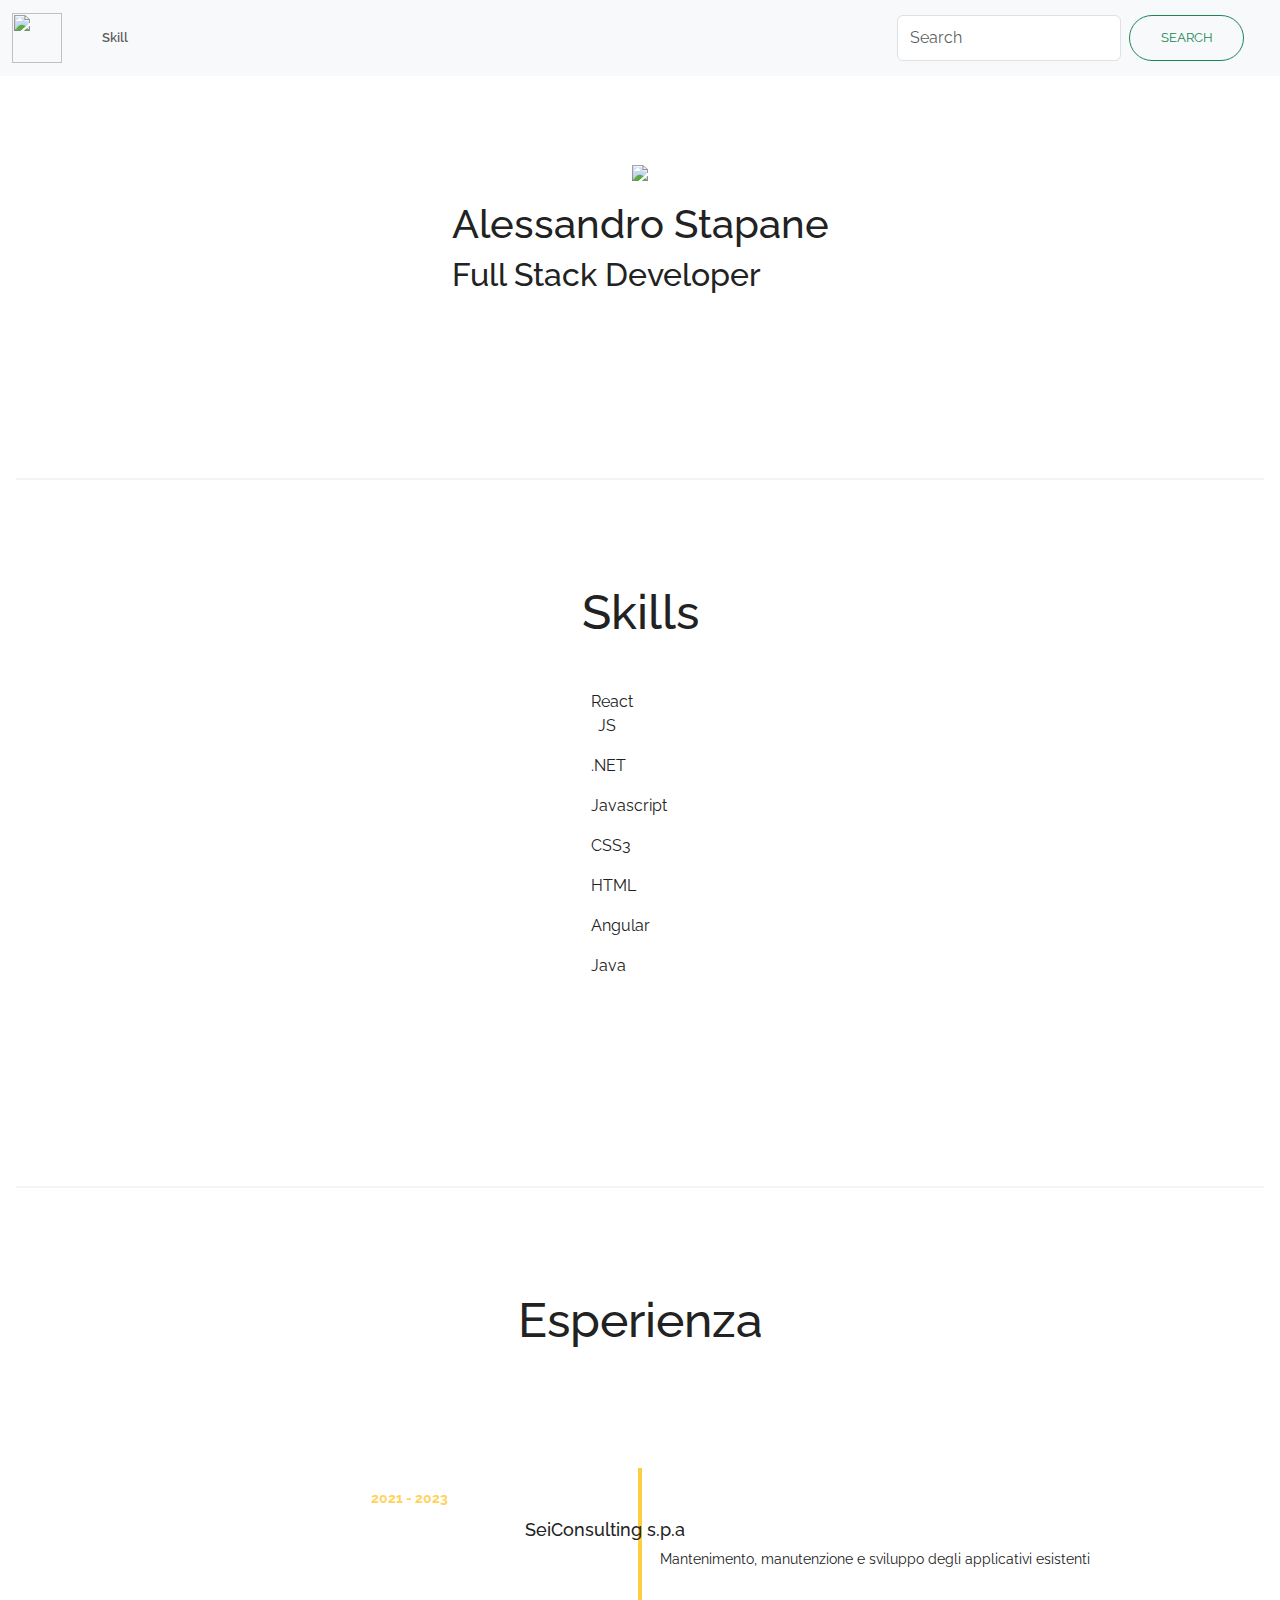
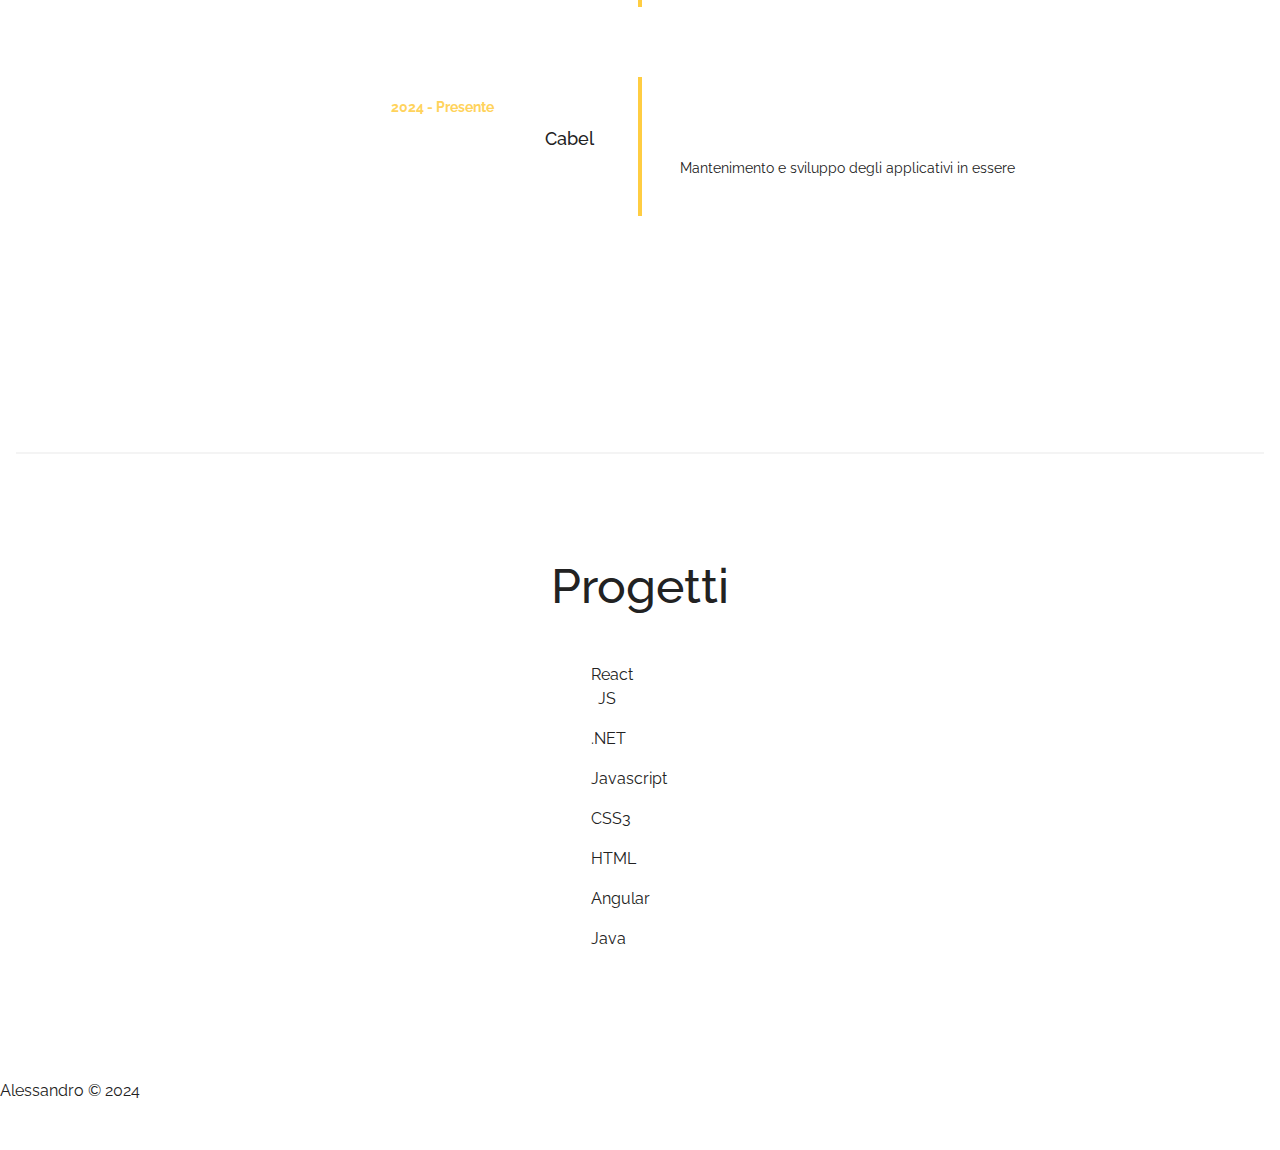
==== index.html @ cc094892 "test" ====
<!DOCTYPE html>
<html lang="en">

<head>
    <meta charset="UTF-8">
    <meta name="viewport" content="width=device-width, initial-scale=1.0">
    <title>Portfolio</title>
    <link href="https://cdn.jsdelivr.net/npm/bootstrap@5.3.3/dist/css/bootstrap.min.css" rel="stylesheet"
        integrity="sha384-QWTKZyjpPEjISv5WaRU9OFeRpok6YctnYmDr5pNlyT2bRjXh0JMhjY6hW+ALEwIH" crossorigin="anonymous">
    <link rel="stylesheet" href="src/css/style.css">
    <link rel="stylesheet" href="src/css/utilities.css">

    <script src="https://cdn.jsdelivr.net/npm/bootstrap@5.3.3/dist/js/bootstrap.bundle.min.js"
        integrity="sha384-YvpcrYf0tY3lHB60NNkmXc5s9fDVZLESaAA55NDzOxhy9GkcIdslK1eN7N6jIeHz"
        crossorigin="anonymous"></script>
</head>

<body>
    <nav class="navbar navbar-expand-lg bg-body-tertiary">
        <div class="container-fluid">
            <a class="navbar-brand" href="home"><img src="src/assets/logo.png" width="50px" height="50px"></a>
            <button class="navbar-toggler" type="button" data-bs-toggle="collapse"
                data-bs-target="#navbarSupportedContent" aria-controls="navbarSupportedContent" aria-expanded="false"
                aria-label="Toggle navigation">
                <span class="navbar-toggler-icon"></span>
            </button>
            <div class="collapse navbar-collapse" id="navbarSupportedContent">
                <ul class="navbar-nav me-auto mb-2 mb-lg-0">
                    <li class="nav-item">
                        <a class="nav-link" href="Skill">Skill</a>
                    </li>
                    <li class="nav-item">
                        <a class="nav-link" href="Esperienza"></a>
                    </li>
                </ul>
                <form class="d-flex" role="search">
                    <input class="form-control me-2" type="search" placeholder="Search" aria-label="Search">
                    <button class="btn btn-outline-success" type="submit">Search</button>
                </form>
            </div>
        </div>
    </nav>


    <header>
        <div class="header-container" id="home">
            <div class="profile-picture">
                <img src="src/assets/logo.png alt=" Profile Picture">
            </div>
            <div class="header-text">
                <h1>Alessandro Stapane</h1>
                <h2>Full Stack Developer</h2>
            </div>
        </div>
    </header>

    <section id="skills" class="header-container">
        <div class="division"></div>
        <div class="content-text">
            <h2>Skills</h2>
        </div>
        <article class="skills">
            <div class="container">
                <!-- Skill rows -->
                <div class="row g-0 text-center">
                    <div class="col-6 col-md-4">
                        <p>React JS</p>
                    </div>
                    <div class="col-sm-4 col-md-6">
                        <div class="progress">
                            <div class="progress-bar-react" style="width: 60%">60%</div>
                        </div>
                    </div>
                </div>
                <div class="row g-0 text-center">
                    <div class="col-6 col-md-4">
                        <p>.NET</p>
                    </div>
                    <div class="col-sm-4 col-md-6">
                        <div class="progress">
                            <div class="progress-bar-net" style="width: 70%">70%</div>
                        </div>
                    </div>
                </div>
                <div class="row g-0 text-center">
                    <div class="col-6 col-md-4">
                        <p>Javascript</p>
                    </div>
                    <div class="col-sm-4 col-md-6">
                        <div class="progress">
                            <div class="progress-bar-js" style="width: 60%">60%</div>
                        </div>
                    </div>
                </div>
                <div class="row g-0 text-center">
                    <div class="col-6 col-md-4">
                        <p>CSS3</p>
                    </div>
                    <div class="col-sm-4 col-md-6">
                        <div class="progress">
                            <div class="progress-bar-css" style="width: 50%">50%</div>
                        </div>
                    </div>
                </div>
                <div class="row g-0 text-center">
                    <div class="col-6 col-md-4">
                        <p>HTML</p>
                    </div>
                    <div class="col-sm-4 col-md-6">
                        <div class="progress">
                            <div class="progress-bar-html" style="width: 50%">50%</div>
                        </div>
                    </div>
                </div>
                <div class="row g-0 text-center">
                    <div class="col-6 col-md-4">
                        <p>Angular</p>
                    </div>
                    <div class="col-sm-4 col-md-6">
                        <div class="progress">
                            <div class="progress-bar-angular" style="width: 20%">20%</div>
                        </div>
                    </div>
                </div>
                <div class="row g-0 text-center">
                    <div class="col-6 col-md-4">
                        <p>Java</p>
                    </div>
                    <div class="col-sm-4 col-md-6">
                        <div class="progress">
                            <div class="progress-bar-java" style="width: 50%">50%</div>
                        </div>
                    </div>
                </div>
            </div>
        </article>
    </section>

    <section id="Esperienza" class="header-container">
        <div class="division"></div>
        <div class="content-text">
            <h2>Esperienza</h2>
        </div>
        <article class="experience">
            <div class="container">
                <!-- Experience rows -->
                <div class="timeline">
                    <div class="timeline-item">
                        <div class="date">2021 - 2023</div>
                        <a href="http://seiconsulting.it/" target="_blank">
                            <h3>SeiConsulting s.p.a</h3>
                        </a>
                        <p>Mantenimento, manutenzione e sviluppo degli applicativi esistenti</p>
                    </div>
                    <!-- Add other timeline items here -->
                    <div class="timeline">
                        <div class="timeline-item">
                            <div class="date">2024 - Presente</div>
                            <a href="http://cabel.it/" target="_blank">
                                <h3>Cabel </h3>
                            </a>
                            <p>Mantenimento e sviluppo degli applicativi in essere </p>
                        </div>
                        <!-- Add other timeline items here -->
                    </div>
                </div>
            </div>
            </div>
            </div>
        </article>
    </section>

    <section id="projects" class="header-container">
        <div class="division"></div>
        <div class="content-text">
            <h2>Progetti</h2>
        </div>
        <article class="projects">
            <div class="container">
                <!-- Project rows -->
                <div class="row g-0 text-center">
                    <div class="col-6 col-md-4">
                        <p>React JS</p>
                    </div>
                    <div class="col-sm-4 col-md-6">
                        <div class="progress">
                            <div class="progress-bar-react" style="width: 40%">40%</div>
                        </div>
                    </div>
                </div>
                <div class="row g-0 text-center">
                    <div class="col-6 col-md-4">
                        <p>.NET</p>
                    </div>
                    <div class="col-sm-4 col-md-6">
                        <div class="progress">
                            <div class="progress-bar-net" style="width: 30%">30%</div>
                        </div>
                    </div>
                </div>
                <div class="row g-0 text-center">
                    <div class="col-6 col-md-4">
                        <p>Javascript</p>
                    </div>
                    <div class="col-sm-4 col-md-6">
                        <div class="progress">
                            <div class="progress-bar-js" style="width: 60%">60%</div>
                        </div>
                    </div>
                </div>
                <div class="row g-0 text-center">
                    <div class="col-6 col-md-4">
                        <p>CSS3</p>
                    </div>
                    <div class="col-sm-4 col-md-6">
                        <div class="progress">
                            <div class="progress-bar-css" style="width: 40%">40%</div>
                        </div>
                    </div>
                </div>
                <div class="row g-0 text-center">
                    <div class="col-6 col-md-4">
                        <p>HTML</p>
                    </div>
                    <div class="col-sm-4 col-md-6">
                        <div class="progress">
                            <div class="progress-bar-html" style="width: 30%">30%</div>
                        </div>
                    </div>
                </div>
                <div class="row g-0 text-center">
                    <div class="col-6 col-md-4">
                        <p>Angular</p>
                    </div>
                    <div class="col-sm-4 col-md-6">
                        <div class="progress">
                            <div class="progress-bar-angular" style="width: 30%">30%</div>
                        </div>
                    </div>
                </div>
                <div class="row g-0 text-center">
                    <div class="col-6 col-md-4">
                        <p>Java</p>
                    </div>
                    <div class="col-sm-4 col-md-6">
                        <div class="progress">
                            <div class="progress-bar-java" style="width: 50%">50%</div>
                        </div>
                    </div>
                </div>
            </div>
        </article>
    </section>

    <footer>
        <div class="footer-container">
            <p>Alessandro &copy; 2024</p>
            <a href="www.linkedin.com/in/alessandrostapane"_blank><img src="src/assets/linkedin-icon.svg"></a>
        </div>
    </footer>
</body>

</html>
---- src/css/style.css ----
/* This is the required project styling. Will contain essential CSS styles like:
   * Flex property
   * Grid layout
   * Cards and sections
*/

@import url(https://fonts.googleapis.com/css?family=Raleway:100,200,300,regular,500,600,700,800,900,100italic,200italic,300italic,italic,500italic,600italic,700italic,800italic,900italic);

/* variables */
:root {
  /* Colors */
  --primary-color: #ffcd42;
  --secondary-color: #ffd35c;
  --bg-primary: #ffffff;
  --text-color: #222222;
  --text-color-two: #ffffff;
  --bg-secondary: #000000;
  --card-background: #f4f4f4;
  --bg-secondary-two: #111111;
  --primary-incorso: #099504;
  --shadow: 0 10px 40px rgba(0, 0, 0, 0.2);

  /* Font Weight */
  --weight-small: 400;
  --weight-semibold: 600;
  --weight-bold: 800;

  /* Max width */
  --width-small: 600px;
  --width-medium: 1100px;
  --width-large: 1300px;
}

[data-theme="dark"] {
  --primary-color: #ffcd42;
  --secondary-color: #ffd35c;
  --bg-primary: #000000;
  --text-color: #ffffff;
  --text-color-two: #222222;
  --bg-secondary: #ffffff;
  --card-background: #111111;
  --bg-secondary-two: #f4f4f4;
  --shadow: 0 2px 10px rgba(95, 95, 95, 0.2);
}

html {
  font-size: 100%;
  scroll-behavior: smooth;
}

/* Reset default styling */
* {
  margin: 0;
  padding: 0;
  box-sizing: border-box;
}

ul {
  list-style: none;
}

a {
  text-decoration: none;
  color: var(--text-color);
}

/* Main styling */
body {
  background: var(--bg-primary);
  color: var(--text-color);
  font-family: "Raleway", sans-serif;
  line-height: 1.5;
}

/* Navbar */
.navbar {
  position: fixed;
  top: 0;
  left: 0;
  right: 0;
  z-index: 20;
  background: var(--bg-primary);
}

.navbar .container {
  display: flex;
  align-items: center;
  justify-content: space-between;
  z-index: 20;
  height: 80px;
  width: 100%;
}

.navbar .nav-menu {
  display: flex;
  align-items: center;
  background: var(--bg-primary);
}

.navbar .nav-link {
  margin: 0 1rem;
  font-size: 0.8rem;
  font-weight: var(--weight-semibold);
}

.navbar #logo img {
  display: block;
  width: 40px;
}

.navbar .btn {
  margin-right: 1.5rem;
}

.fas.fa-arrow-right {
  margin-left: 0.5rem;
  font-size: 0.9rem;
}

/* hamburger */
.hamburger {
  margin-bottom: 0.1rem;
  display: none;
}

.bar {
  display: block;
  width: 23px;
  height: 3px;
  margin: 4px auto;
  transition: all 0.3s ease-in-out;
  border-radius: 30px;
  background-color: var(--bg-secondary);
}

/* Hero section */
#hero {
  display: flex;
  flex-direction: column;
  height: 100%;
}

.profile-image {
  width: 150px;
  border-radius: 50%;
  animation: bounce 1s infinite alternate;
}

@keyframes bounce {
  from {
    transform: translateY(0px);
  }

  to {
    transform: translateY(-10px);
  }
}

.division {
  width: 100%;
  height: 2px;
  background-color: var(--card-background);
  margin: 5.5rem 0;
}

/* Projects */
#projects {
  display: flex;
  flex-direction: column;
  margin: 2rem auto 5rem;
}

#projects .btn {
  align-self: center;
  margin: 2rem 0;
}

.project {
  display: grid;
  grid-template-columns: repeat(3, 1fr);
  grid-auto-rows: minmax(250px, auto);
  grid-gap: 0.9rem;
}

.card .project-bio p {
  font-size: 0.83rem;
}

.card .project-bio h3 {
  font-size: 0.9rem;
}

.project-info {
  display: flex;
  justify-content: space-between;
  opacity: 0;
  position: relative;
  transition: 0.5s ease-in-out;
}

.project-bio {
  display: flex;
  flex-direction: column;
  justify-content: flex-end;
  position: relative;
  top: 160px;
  left: 10px;
}

/* Footer */
#footer {
  background: #111111;
}

#footer .container {
  display: flex;
  flex-direction: column;
  align-items: center;
  justify-content: center;
  color: #ffffff;
  min-height: 160px;
  text-align: center;
}

#footer a {
  font-size: 0.8rem;
  color: #fff;
}

#footer a:hover {
  opacity: 0.6;
}

#footer .social {
  margin: 0.9rem 0;
}

#footer .social img {
  width: 20px;
  height: 20px;
}

#footer .social a {
  margin: 0 0.5rem;
}

#footer p {
  font-size: 0.8rem;
}

/* Responsiveness */

@media (max-width: 1000px) {
  .project {
    display: grid;
    grid-template-columns: repeat(2, 1fr);
  }
}

@media (max-width: 768px) {}

@media (max-width: 670px) {
  .navbar .nav-menu {
    position: fixed;
    right: -100vw;
    top: 4.5rem;
    flex-direction: column;
    width: calc(80% - 10px);
    transition: 0.3s;
    box-shadow: var(--shadow);
    padding: 2rem;
    border-radius: 5px;
    align-items: flex-start;
  }

  .navbar .btn {
    margin: 0;
    margin-top: 1rem;
  }

  .nav-menu.active {
    right: 20px;
  }

  .nav-menu .nav-link {
    font-size: 0.9rem;
    margin: 0 0.2rem;
  }

  .nav-menu li {
    margin-bottom: 0.5rem;
    width: 100%;
  }

  .nav-menu .btn {
    width: 100%;
    text-align: center;
    margin-top: 0.5rem;
  }

  .hamburger {
    display: block;
    cursor: pointer;
    padding: 0.2rem 0.4rem;
  }

  .hamburger.active {
    border: 1px dotted gray;
  }

  .hamburger.active .bar:nth-child(2) {
    opacity: 0;
  }

  .hamburger.active .bar:nth-child(1) {
    transform: translateY(6px) rotate(45deg);
  }

  .hamburger.active .bar:nth-child(3) {
    transform: translateY(-8px) rotate(-45deg);
  }
}

@media (max-width: 600px) {
  .project {
    display: grid;
    grid-template-columns: 1fr;
  }

  .header-container .btn {
    border-radius: 5px;
    width: 80%;
  }
}

#skill {
  display: flex;
  flex-direction: column;
  margin: 2rem auto 5rem;
}

.progress-bar-react {
  background-color: rgb(0, 157, 255);
  color: var(--text-color);
}
.progress-bar-js {
  background-color: rgb(220, 169, 1);
  color: var(--text-color);
}
.progress-bar-css {
  background-color: rgb(5, 147, 255);
  color: var(--text-color);
}
.progress-bar-html {
  background-color: rgb(255, 126, 5);
  color: var(--text-color);
}
.progress-bar-net {
  background-color: rgb(252, 67, 206);
  color: var(--text-color);
}
.progress-bar-db {
  background-color: rgb(83, 218, 16);
  color: var(--text-color);
}
.progress-bar-jq {
  background-color: rgb(16, 181, 218);
  color: var(--text-color);
}

.timeline2 {
  position: relative;
  max-width: 1200px;
  margin: 50px auto;
  padding: 20px;
  flex-direction: row;

}

.timeline-item {
  position: relative;
  padding: 20px;
  border-radius: 5px;
  margin: 0px;

}

.timeline-item::before {
  content: '';
  position: absolute;
  top: 0;
  left: 50%;
  margin-left: -2px;
  width: 4px;
  height: 100%;
  background: var(--primary-color);
}

.timeline-item .date {
  font-size: 14px;
  font-weight: bold;
  color: var(--secondary-color);
  translate: -54px;
}

.timeline-item h3 {
  font-size: 18px;
  margin-top: 10px;
  translate: 100px;
}

.timeline-item p {
  font-size: 14px;
  line-height: 1.6;
  translate: 235px;
}/* This is the required project styling. Will contain essential CSS styles like:
   * Flex property
   * Grid layout
   * Cards and sections
*/



.timeline2 {
  position: relative;
  max-width: 1200px;
  margin: 50px auto;
  padding: 20px;
  flex-direction: row;

}

.timeline-item2 {
  position: relative;
  padding: 20px;
  border-radius: 5px;
  margin: 0px;

}

.timeline-item2::before {
  content: '';
  position: absolute;
  top: 0;
  left: 50%;
  margin-left: -2px;
  width: 4px;
  height: 100%;
  background: var(--primary-incorso);
}

.timeline-item2 .date2 {
  font-size: 14px;
  font-weight: bold;
  color: var(--primary-incorso);
  translate: -70px;
}

.timeline-item2 h3 {
  font-size: 18px;
  margin-top: 10px;
  translate: 47px;
}

.timeline-item2 p {
  font-size: 14px;
  line-height: 1.6;
  translate: 185px;
}
@import url(https://fonts.googleapis.com/css?family=Raleway:100,200,300,regular,500,600,700,800,900,100italic,200italic,300italic,italic,500italic,600italic,700italic,800italic,900italic);

/* variables */
:root {
  /* Colors */
  --primary-color: #ffcd42;
  --secondary-color: #ffd35c;
  --bg-primary: #ffffff;
  --text-color: #222222;
  --text-color-two: #ffffff;
  --bg-secondary: #000000;
  --card-background: #f4f4f4;
  --bg-secondary-two: #111111;

  --shadow: 0 10px 40px rgba(0, 0, 0, 0.2);

  /* Font Weight */
  --weight-small: 400;
  --weight-semibold: 600;
  --weight-bold: 800;

  /* Max width */
  --width-small: 600px;
  --width-medium: 1100px;
  --width-large: 1300px;
}

[data-theme="dark"] {
  --primary-color: #ffcd42;
  --secondary-color: #ffd35c;
  --bg-primary: #000000;
  --text-color: #ffffff;
  --text-color-two: #222222;
  --bg-secondary: #ffffff;
  --card-background: #111111;
  --bg-secondary-two: #f4f4f4;
  --shadow: 0 2px 10px rgba(95, 95, 95, 0.2);
}

html {
  font-size: 100%;
  scroll-behavior: smooth;
}

/* Reset default styling */
* {
  margin: 0;
  padding: 0;
  box-sizing: border-box;
}

ul {
  list-style: none;
}

a {
  text-decoration: none;
  color: var(--text-color);
}

/* Main styling */
body {
  background: var(--bg-primary);
  color: var(--text-color);
  font-family: "Raleway", sans-serif;
  line-height: 1.5;
}

/* Navbar */
.navbar {
  position: fixed;
  top: 0;
  left: 0;
  right: 0;
  z-index: 20;
  background: var(--bg-primary);
}

.navbar .container {
  display: flex;
  align-items: center;
  justify-content: space-between;
  z-index: 20;
  height: 80px;
  width: 100%;
}

.navbar .nav-menu {
  display: flex;
  align-items: center;
  background: var(--bg-primary);
}

.navbar .nav-link {
  margin: 0 1rem;
  font-size: 0.8rem;
  font-weight: var(--weight-semibold);
}

.navbar #logo img {
  display: block;
  width: 40px;
}

.navbar .btn {
  margin-right: 1.5rem;
}

.fas.fa-arrow-right {
  margin-left: 0.5rem;
  font-size: 0.9rem;
}

/* hamburger */
.hamburger {
  margin-bottom: 0.1rem;
  display: none;
}

.bar {
  display: block;
  width: 23px;
  height: 3px;
  margin: 4px auto;
  transition: all 0.3s ease-in-out;
  border-radius: 30px;
  background-color: var(--bg-secondary);
}

/* Hero section */
#hero {
  display: flex;
  flex-direction: column;
  height: 100%;
}

.profile-image {
  width: 150px;
  border-radius: 50%;
  animation: bounce 1s infinite alternate;
}

@keyframes bounce {
  from {
    transform: translateY(0px);
  }

  to {
    transform: translateY(-10px);
  }
}

.division {
  width: 100%;
  height: 2px;
  background-color: var(--card-background);
  margin: 5.5rem 0;
}

/* Projects */
#projects {
  display: flex;
  flex-direction: column;
  margin: 2rem auto 5rem;
}

#projects .btn {
  align-self: center;
  margin: 2rem 0;
}

.project {
  display: grid;
  grid-template-columns: repeat(3, 1fr);
  grid-auto-rows: minmax(250px, auto);
  grid-gap: 0.9rem;
}

.card .project-bio p {
  font-size: 0.83rem;
}

.card .project-bio h3 {
  font-size: 0.9rem;
}

.project-info {
  display: flex;
  justify-content: space-between;
  opacity: 0;
  position: relative;
  transition: 0.5s ease-in-out;
}

.project-bio {
  display: flex;
  flex-direction: column;
  justify-content: flex-end;
  position: relative;
  top: 160px;
  left: 10px;
}

/* Footer */
#footer {
  background: #111111;
}

#footer .container {
  display: flex;
  flex-direction: column;
  align-items: center;
  justify-content: center;
  color: #ffffff;
  min-height: 160px;
  text-align: center;
}

#footer a {
  font-size: 0.8rem;
  color: #fff;
}

#footer a:hover {
  opacity: 0.6;
}

#footer .social {
  margin: 0.9rem 0;
}

#footer .social img {
  width: 20px;
  height: 20px;
}

#footer .social a {
  margin: 0 0.5rem;
}

#footer p {
  font-size: 0.8rem;
}

/* Responsiveness */

@media (max-width: 1000px) {
  .project {
    display: grid;
    grid-template-columns: repeat(2, 1fr);
  }
}

@media (max-width: 768px) {}

@media (max-width: 670px) {
  .navbar .nav-menu {
    position: fixed;
    right: -100vw;
    top: 4.5rem;
    flex-direction: column;
    width: calc(80% - 10px);
    transition: 0.3s;
    box-shadow: var(--shadow);
    padding: 2rem;
    border-radius: 5px;
    align-items: flex-start;
  }

  .navbar .btn {
    margin: 0;
    margin-top: 1rem;
  }

  .nav-menu.active {
    right: 20px;
  }

  .nav-menu .nav-link {
    font-size: 0.9rem;
    margin: 0 0.2rem;
  }

  .nav-menu li {
    margin-bottom: 0.5rem;
    width: 100%;
  }

  .nav-menu .btn {
    width: 100%;
    text-align: center;
    margin-top: 0.5rem;
  }

  .hamburger {
    display: block;
    cursor: pointer;
    padding: 0.2rem 0.4rem;
  }

  .hamburger.active {
    border: 1px dotted gray;
  }

  .hamburger.active .bar:nth-child(2) {
    opacity: 0;
  }

  .hamburger.active .bar:nth-child(1) {
    transform: translateY(6px) rotate(45deg);
  }

  .hamburger.active .bar:nth-child(3) {
    transform: translateY(-8px) rotate(-45deg);
  }
}

@media (max-width: 600px) {
  .project {
    display: grid;
    grid-template-columns: 1fr;
  }

  .header-container .btn {
    border-radius: 5px;
    width: 80%;
  }
}

#skill {
  display: flex;
  flex-direction: column;
  margin: 2rem auto 5rem;
}

.progress-bar-react {
  background-color: rgb(0, 157, 255);
  color: var(--text-color);
}
.progress-bar-js {
  background-color: rgb(220, 169, 1);
  color: var(--text-color);
}
.progress-bar-css {
  background-color: rgb(5, 147, 255);
  color: var(--text-color);
}
.progress-bar-html {
  background-color: rgb(255, 126, 5);
  color: var(--text-color);
}
.progress-bar-net {
  background-color: rgb(252, 67, 206);
  color: var(--text-color);
}
.progress-bar-db {
  background-color: rgb(83, 218, 16);
  color: var(--text-color);
}
.progress-bar-jq {
  background-color: rgb(16, 181, 218);
  color: var(--text-color);
}

.progress-bar-git{
  background-color: gray;
  color: var(--text-color-two);
}
.timeline {
  position: relative;
  max-width: 1200px;
  margin: 50px auto;
  padding: 20px;
  flex-direction: row;

}

.timeline-item {
  position: relative;
  padding: 20px;
  border-radius: 5px;
  margin: 0px;

}

.timeline-item::before {
  content: '';
  position: absolute;
  top: 0;
  left: 50%;
  margin-left: -2px;
  width: 4px;
  height: 100%;
  background: var(--primary-color);
}

.timeline-item .date {
  font-size: 14px;
  font-weight: bold;
  color: var(--secondary-color);

}

.timeline-item h3 {
  font-size: 18px;
  margin-top: 10px;
}

.timeline-item p {
  font-size: 14px;
  line-height: 1.6;
  
}

.progress-bar-react,
.progress-bar-net,
.progress-bar-js,
.progress-bar-css,
.progress-bar-html,
.progress-bar-jq,
.progress-bar-db,
.progress-bar-git {
    text-align: center;
    color: white;
    transition: width 0.5s ease-in-out;  /* Riduci la durata della transizione */
}

/* Aggiungi questa regola per nascondere le barre di avanzamento inizialmente */
.progress {
    opacity: 0;
}
---- src/css/utilities.css ----
.container {
  max-width: var(--width-medium);
  margin: 0 auto;
  padding: 1rem 2rem;
}

h1::selection,
h2::selection {
  color: #111;
  background: var(--primary-color);
}

/* Buttons */
.btn {
  display: inline-block;
  padding: 0.75rem 1.9rem;
  border-radius: 30px;
  text-transform: uppercase;
  font-size: 0.82rem;
  transition: 0.3s;
}

.btn-primary {
  background: var(--primary-color);
  color: #000000;
}

.btn-primary-404{
  display: inline-block;
  padding: 0.75rem 1.9rem;
  border-radius: 30px;
  background: var(--primary-color);
  font-size: 0.82rem;
  transition: 0.3s;
}
.btn-secondary {
  margin: 5px 0;
  background-color: var(--bg-secondary);
  color: var(--bg-primary);
}

/* add hover to resume button */
.btn-primary:hover {
  background: var(--secondary-color);
}

/* Dark mode toggle */
#switch {
  display: none;
}

.toggle-icons {
  display: flex;
  justify-content: space-between;
  align-items: center;
  cursor: pointer;
}

.toggle-icons > img {
  transition: 0.6s cubic-bezier(0.23, 1, 0.32, 1);
  width: 30px;
}

.moon {
  transform: rotate(10deg);
}

#switch:checked + .toggle-icons .moon {
  transform: rotate(250deg);
}

#switch:checked + .toggle-icons .sun {
  transform: rotate(100deg);
}

/* Header Container */
.header-container {
  display: flex;
  flex-direction: column;
  align-items: center;
  justify-content: center;
  margin-top: 8rem;
  padding: 1rem;
}

.header-container > div {
  margin-top: 1rem;
}

.content-text {
  text-align: center;
  margin: 1.5rem 0;
}

.content-text h2 {
  font-size: 3rem;
  line-height: 1.2;
  transition: 0.2s ease-in-out;
}

.content-text p {
  padding: 0.5rem;
  margin: 0 auto;
  max-width: 700px;
}

.cardio{
  padding: 1rem;
  border-radius: 5px;
  transition: 0.4s ease-in-out;
  cursor: pointer;
}

.cardio a {
  transition: 0.25s ease-in-out;
  font-size: 1.1rem;
  margin-right: 0.3rem;
}

.cardio a:hover {
  color: var(--primary-color);
}

.cardio:hover {
  box-shadow: inset 0 100px 1000px 10px rgba(61, 61, 61, 0.65);
}

.cardio:hover .project-info {
  opacity: 1;
}



/* Project cards */
.card {
  padding: 1rem;
  background: var(--card-background);
  color: #ffffff;
  border-radius: 5px;
  transition: 0.4s ease-in-out;
  cursor: pointer;
}


.card a {
  color: #ffffff;
  transition: 0.25s ease-in-out;
  font-size: 1.1rem;
  margin-right: 0.3rem;
}

.card a:hover {
  color: var(--primary-color);
}

.card:hover {
  box-shadow: inset 0 100px 1000px 10px rgba(0, 0, 0, 0.8);
}

.card:hover .project-info {
  opacity: 1;
}

/* Project Images */



/* project 1 */

/* Project 2 */
.card:nth-child(2) {
  background: url(../assets/project/project-two.png) center center/cover;
}

/* Project 3 */
.card:nth-child(3) {
  background: url(../assets/project/project-three.png) center center/cover;
}

/* Project 4 */
.card:nth-child(4) {
  background: url(../assets/project/project-four.png) center center/cover;
}

/* Project 5 */
.card:nth-child(5) {
  background: url(../assets/project/project-five.png) center center/cover;
}

/* Project 6 */
.card:nth-child(6) {
  background: url(../assets/project/project-six.png) center center/cover;
}
.card:nth-child(1) {
   background: url(../assets/project/project-one.png) center center/cover; 

}


/* Media Queries */
@media (max-width: 768px) {
  .header-container {
    margin-top: 7rem;
    text-align: center;
  }

  .content-text h2 {
    font-size: 2.5rem;
  }
}
.center{
  width: 300px;
  height: 200px;

  text-align: center;
  padding: 20px;
  position: absolute;
  top: 50%;
  left: 50%;
  transform: translate(-50%, -50%);
}
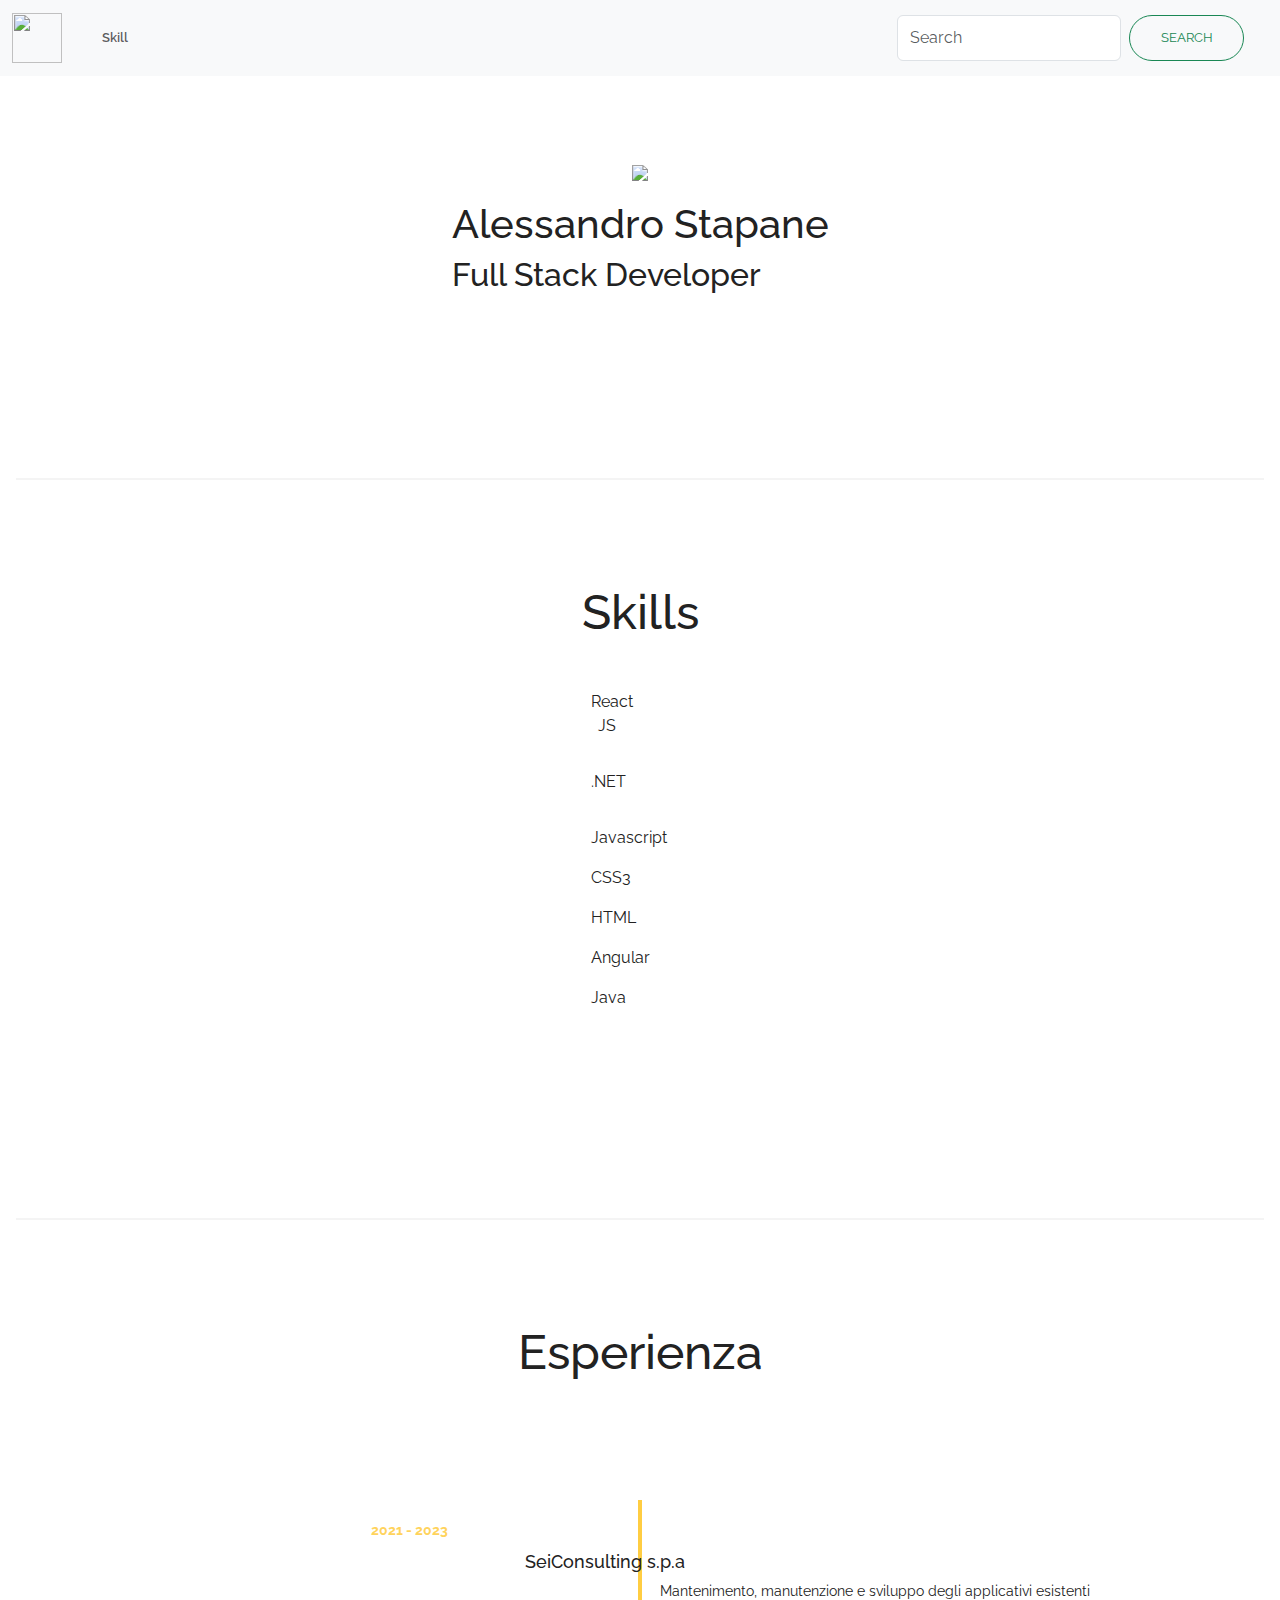
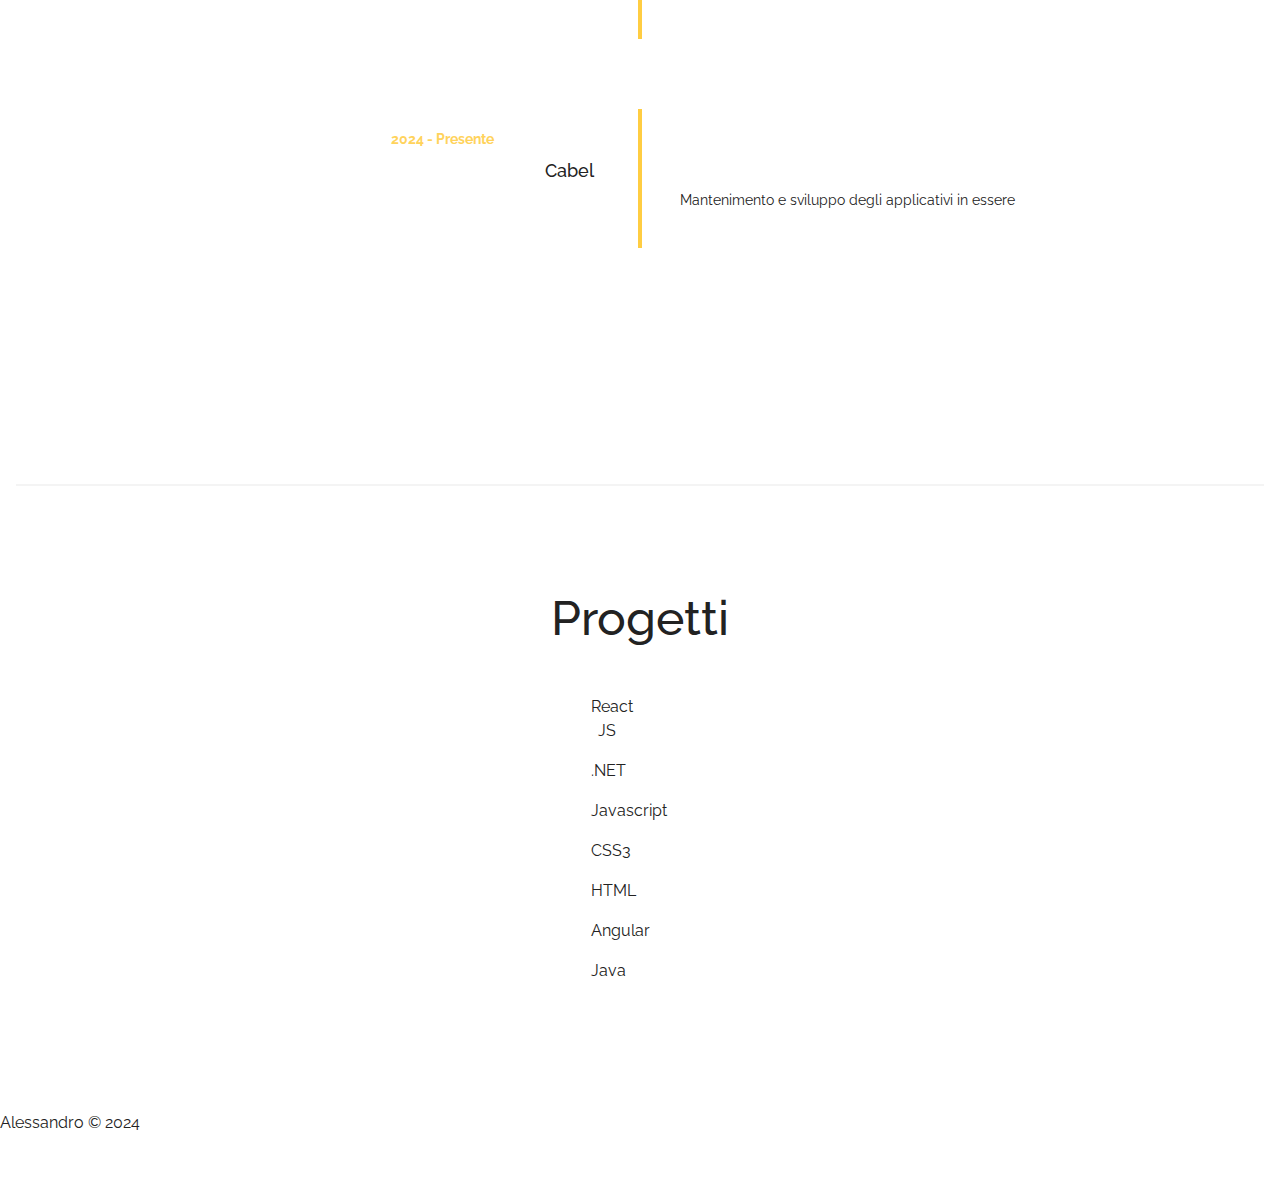
==== commit 1adba251: "." ====
--- a/index.html
+++ b/index.html
@@ -18,7 +18,7 @@
 <body>
     <nav class="navbar navbar-expand-lg bg-body-tertiary">
         <div class="container-fluid">
-            <a class="navbar-brand" href="home"><img src="src/assets/logo.png" width="50px" height="50px"></a>
+            <a class="navbar-brand" href="home"><img src="..src/assets/logo.png" width="50px" height="50px"></a>
             <button class="navbar-toggler" type="button" data-bs-toggle="collapse"
                 data-bs-target="#navbarSupportedContent" aria-controls="navbarSupportedContent" aria-expanded="false"
                 aria-label="Toggle navigation">
@@ -66,21 +66,18 @@
                     <div class="col-6 col-md-4">
                         <p>React JS</p>
                     </div>
-                    <div class="col-sm-4 col-md-6">
-                        <div class="progress">
-                            <div class="progress-bar-react" style="width: 60%">60%</div>
-                        </div>
-                    </div>
+                    
+                    <div class="progress" role="progressbar" aria-label="Example with label" aria-valuenow="40" aria-valuemin="0" aria-valuemax="100">
+                        <div class="progress-bar" style="width: 40%">40%</div>
+                      </div>
                 </div>
                 <div class="row g-0 text-center">
                     <div class="col-6 col-md-4">
                         <p>.NET</p>
                     </div>
-                    <div class="col-sm-4 col-md-6">
-                        <div class="progress">
-                            <div class="progress-bar-net" style="width: 70%">70%</div>
-                        </div>
-                    </div>
+                    <div class="progress" role="progressbar" aria-label="Example with label" aria-valuenow="70" aria-valuemin="0" aria-valuemax="100">
+                        <div class="progress-bar" style="width: 70%">70%</div>
+                      </div>
                 </div>
                 <div class="row g-0 text-center">
                     <div class="col-6 col-md-4">
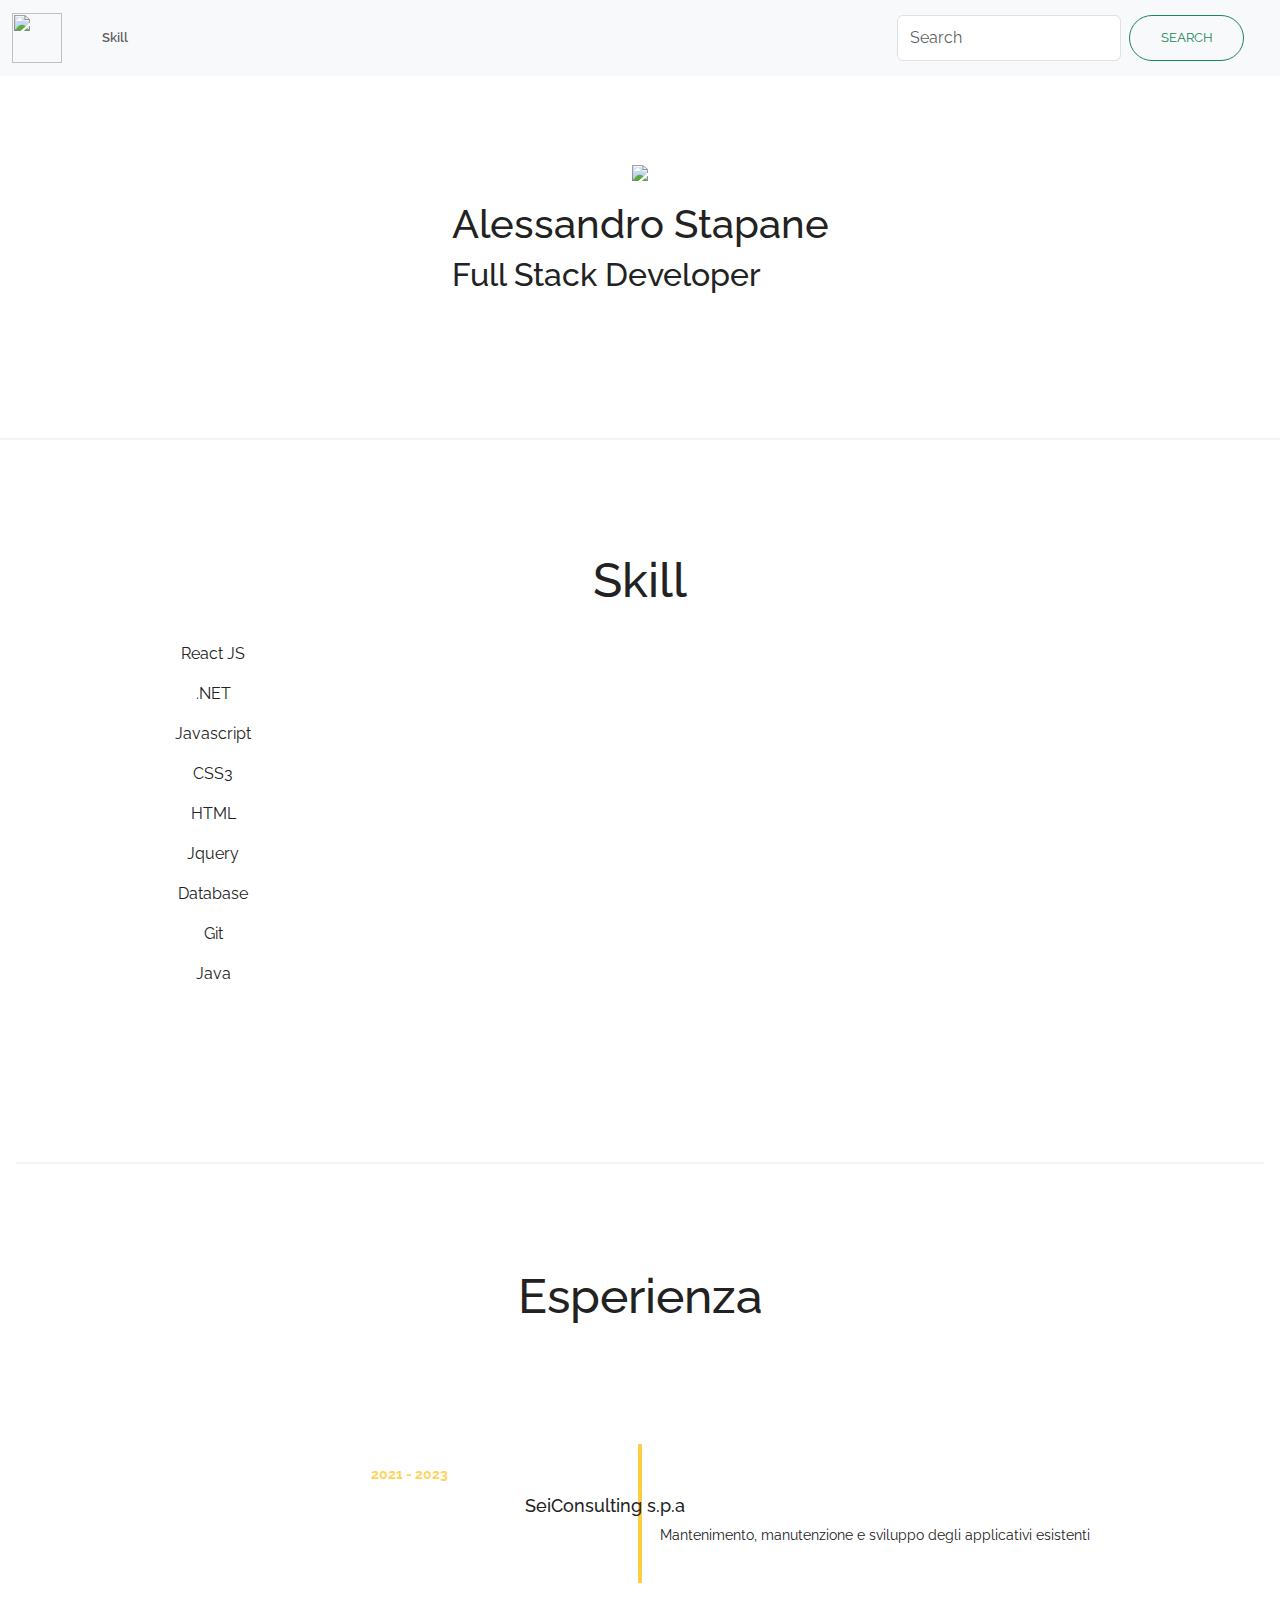
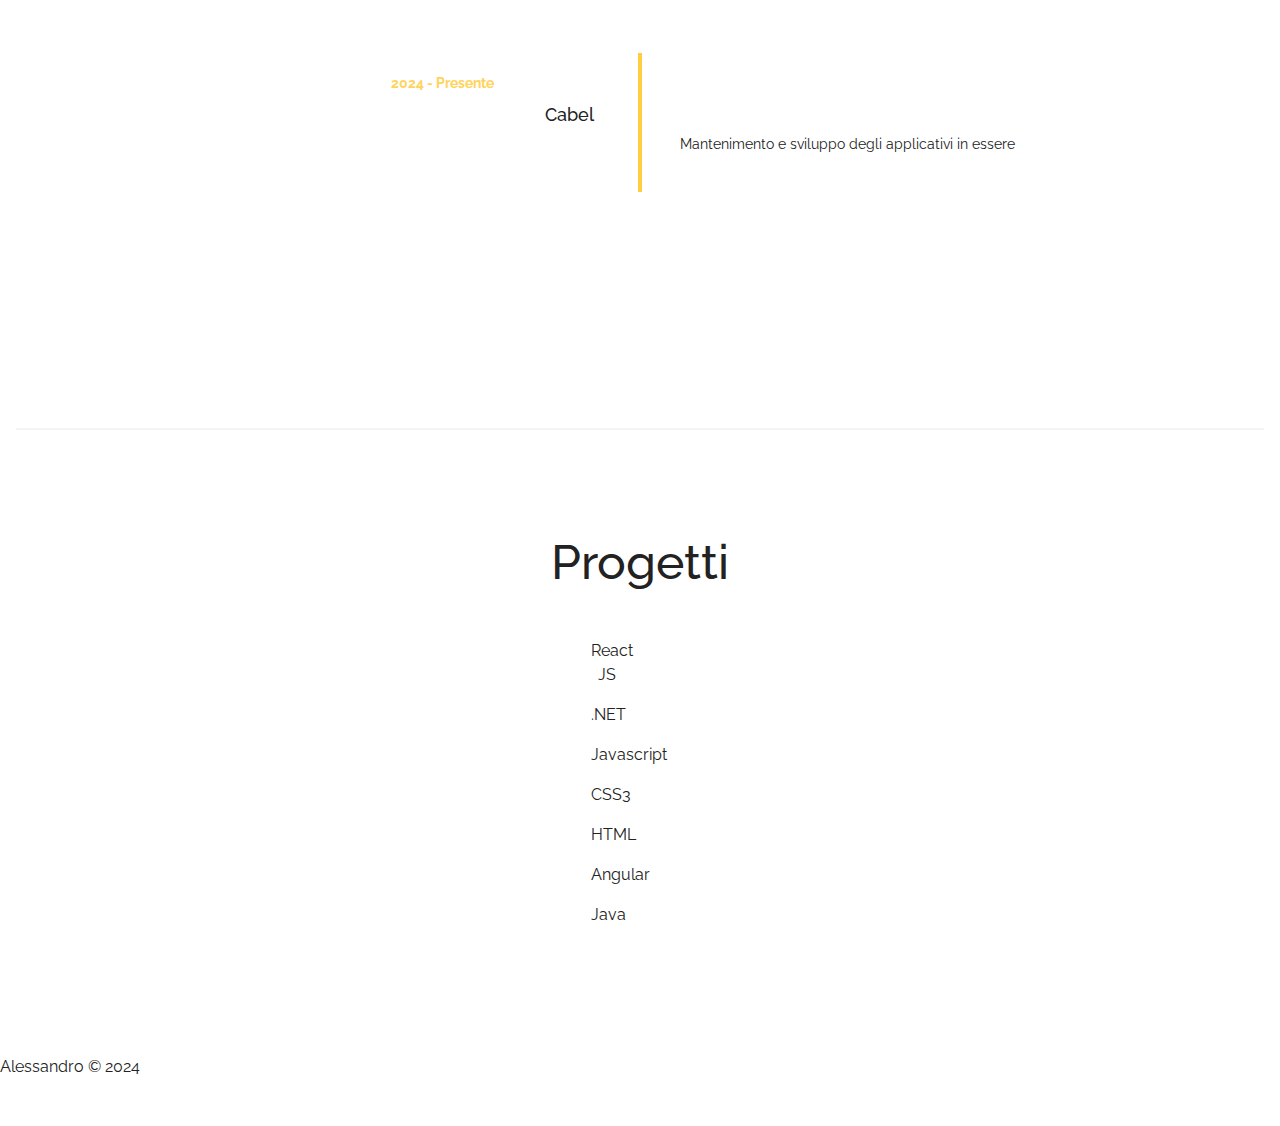
==== commit 2c275728: "." ====
--- a/index.html
+++ b/index.html
@@ -18,7 +18,7 @@
 <body>
     <nav class="navbar navbar-expand-lg bg-body-tertiary">
         <div class="container-fluid">
-            <a class="navbar-brand" href="home"><img src="..src/assets/logo.png" width="50px" height="50px"></a>
+            <a class="navbar-brand" href="home"><img src="..src/assets/logo.png" id="profile-image" width="50px" height="50px"></a>
             <button class="navbar-toggler" type="button" data-bs-toggle="collapse"
                 data-bs-target="#navbarSupportedContent" aria-controls="navbarSupportedContent" aria-expanded="false"
                 aria-label="Toggle navigation">
@@ -54,84 +54,115 @@
         </div>
     </header>
 
-    <section id="skills" class="header-container">
+    <section id="skill" class="header-containe">
         <div class="division"></div>
         <div class="content-text">
-            <h2>Skills</h2>
-        </div>
-        <article class="skills">
-            <div class="container">
-                <!-- Skill rows -->
-                <div class="row g-0 text-center">
-                    <div class="col-6 col-md-4">
-                        <p>React JS</p>
-                    </div>
-                    
-                    <div class="progress" role="progressbar" aria-label="Example with label" aria-valuenow="40" aria-valuemin="0" aria-valuemax="100">
-                        <div class="progress-bar" style="width: 40%">40%</div>
-                      </div>
-                </div>
-                <div class="row g-0 text-center">
-                    <div class="col-6 col-md-4">
-                        <p>.NET</p>
-                    </div>
-                    <div class="progress" role="progressbar" aria-label="Example with label" aria-valuenow="70" aria-valuemin="0" aria-valuemax="100">
-                        <div class="progress-bar" style="width: 70%">70%</div>
-                      </div>
-                </div>
-                <div class="row g-0 text-center">
-                    <div class="col-6 col-md-4">
-                        <p>Javascript</p>
-                    </div>
-                    <div class="col-sm-4 col-md-6">
-                        <div class="progress">
-                            <div class="progress-bar-js" style="width: 60%">60%</div>
-                        </div>
-                    </div>
-                </div>
-                <div class="row g-0 text-center">
-                    <div class="col-6 col-md-4">
-                        <p>CSS3</p>
-                    </div>
-                    <div class="col-sm-4 col-md-6">
-                        <div class="progress">
-                            <div class="progress-bar-css" style="width: 50%">50%</div>
-                        </div>
-                    </div>
-                </div>
-                <div class="row g-0 text-center">
-                    <div class="col-6 col-md-4">
-                        <p>HTML</p>
-                    </div>
-                    <div class="col-sm-4 col-md-6">
-                        <div class="progress">
-                            <div class="progress-bar-html" style="width: 50%">50%</div>
-                        </div>
-                    </div>
-                </div>
-                <div class="row g-0 text-center">
-                    <div class="col-6 col-md-4">
-                        <p>Angular</p>
-                    </div>
-                    <div class="col-sm-4 col-md-6">
-                        <div class="progress">
-                            <div class="progress-bar-angular" style="width: 20%">20%</div>
-                        </div>
-                    </div>
-                </div>
-                <div class="row g-0 text-center">
-                    <div class="col-6 col-md-4">
-                        <p>Java</p>
-                    </div>
-                    <div class="col-sm-4 col-md-6">
-                        <div class="progress">
-                            <div class="progress-bar-java" style="width: 50%">50%</div>
-                        </div>
-                    </div>
-                </div>
+          <h2>Skill</h2>
+    
+        </div>
+        <article class="skill">
+          <div calass="continer">
+            <div class="row g-0 text-center">
+              <div class="col-6 col-md-4">
+                <p>React JS</p>
+              </div>
+              <div class="col-sm-4 col-md-6">
+                <div class="progress" role="progressbar" aria-label="Example with label" aria-valuenow="25"
+                  aria-valuemin="0" aria-valuemax="100">
+                  <div class="progress-bar-react " style="width: 20%">20%</div>
+                </div>
+              </div>
+            </div>
+            <div class="row g-0 text-center">
+              <div class="col-6 col-md-4">
+                <p>.NET</p>
+              </div>
+              <div class="col-sm-4 col-md-6">
+                <div class="progress" role="progressbar" aria-label="Example with label" aria-valuenow="25"
+                  aria-valuemin="0" aria-valuemax="100">
+                  <div class="progress-bar-net " style="width: 40%">40%</div>
+                </div>
+              </div>
+            </div>
+            <div class="row g-0 text-center">
+              <div class="col-6 col-md-4">
+                <p>Javascript</p>
+              </div>
+              <div class="col-sm-4 col-md-6">
+                <div class="progress" role="progressbar" aria-label="Example with label" aria-valuenow="25"
+                  aria-valuemin="0" aria-valuemax="100">
+                  <div class="progress-bar-js " style="width: 30%">30%</div>
+                </div>
+              </div>
+            </div>
+            <div class="row g-0 text-center">
+              <div class="col-6 col-md-4">
+                <p>CSS3</p>
+              </div>
+              <div class="col-sm-4 col-md-6">
+                <div class="progress" role="progressbar" aria-label="Example with label" aria-valuenow="25"
+                  aria-valuemin="0" aria-valuemax="100">
+                  <div class="progress-bar-css " style="width: 50%">50%</div>
+                </div>
+              </div>
+              <div class="row g-0 text-center">
+                <div class="col-6 col-md-4">
+                  <p>HTML</p>
+                </div>
+                <div class="col-sm-4 col-md-6">
+                  <div class="progress" role="progressbar" aria-label="Example with label" aria-valuenow="25"
+                    aria-valuemin="0" aria-valuemax="100">
+                    <div class="progress-bar-html " style="width: 90%">90%</div>
+                  </div>
+                </div>
+              </div>
+              <div class="row g-0 text-center">
+                <div class="col-6 col-md-4">
+                  <p>Jquery</p>
+                </div>
+                <div class="col-sm-4 col-md-6">
+                  <div class="progress" role="progressbar" aria-label="Example with label" aria-valuenow="25"
+                    aria-valuemin="0" aria-valuemax="100">
+                    <div class="progress-bar-jq " style="width: 30%">30%</div>
+                  </div>
+                </div>
+              </div>
+              <div class="row g-0 text-center">
+                <div class="col-6 col-md-4">
+                  <p>Database</p>
+                </div>
+                <div class="col-sm-4 col-md-6">
+                  <div class="progress" role="progressbar" aria-label="Example with label" aria-valuenow="25"
+                    aria-valuemin="0" aria-valuemax="100">
+                    <div class="progress-bar-db " style="width: 70%">70%</div>
+                  </div>
+                </div>
+              </div>
+              <div class="row g-0 text-center">
+                <div class="col-6 col-md-4">
+                  <p>Git</p>
+                </div>
+                <div class="col-sm-4 col-md-6">
+                  <div class="progress" role="progressbar" aria-label="Example with label" aria-valuenow="25"
+                    aria-valuemin="0" aria-valuemax="100">
+                    <div class="progress-bar-git " style="width: 50%">50%</div>
+                  </div>
+                </div>
+              </div>
+              <div class="row g-0 text-center">
+                <div class="col-6 col-md-4">
+                  <p>Java</p>
+                </div>
+                <div class="col-sm-4 col-md-6">
+                  <div class="progress" role="progressbar" aria-label="Example with label" aria-valuenow="25"
+                    aria-valuemin="0" aria-valuemax="100">
+                    <div class="progress-bar-git " style="width: 30%">30%</div>
+                  </div>
+                </div>
+              </div>
             </div>
         </article>
-    </section>
+      </section>
 
     <section id="Esperienza" class="header-container">
         <div class="division"></div>
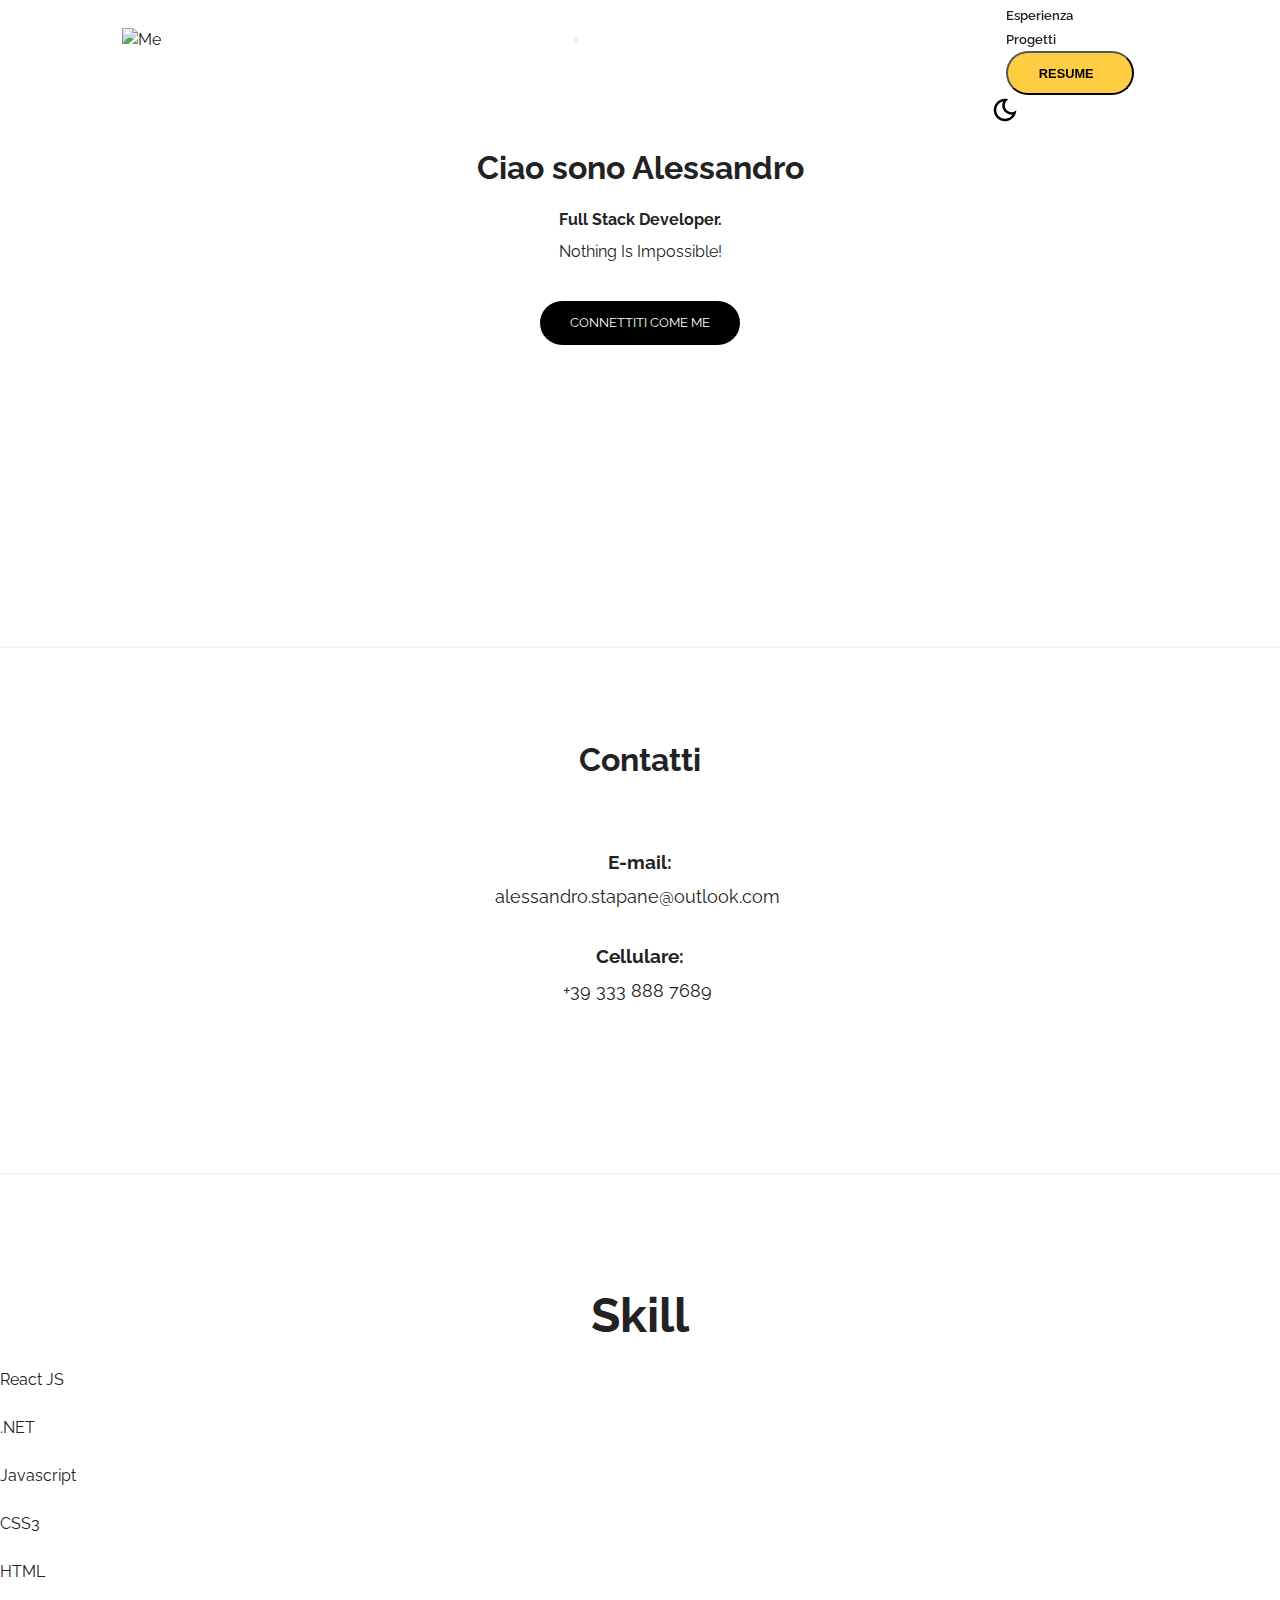
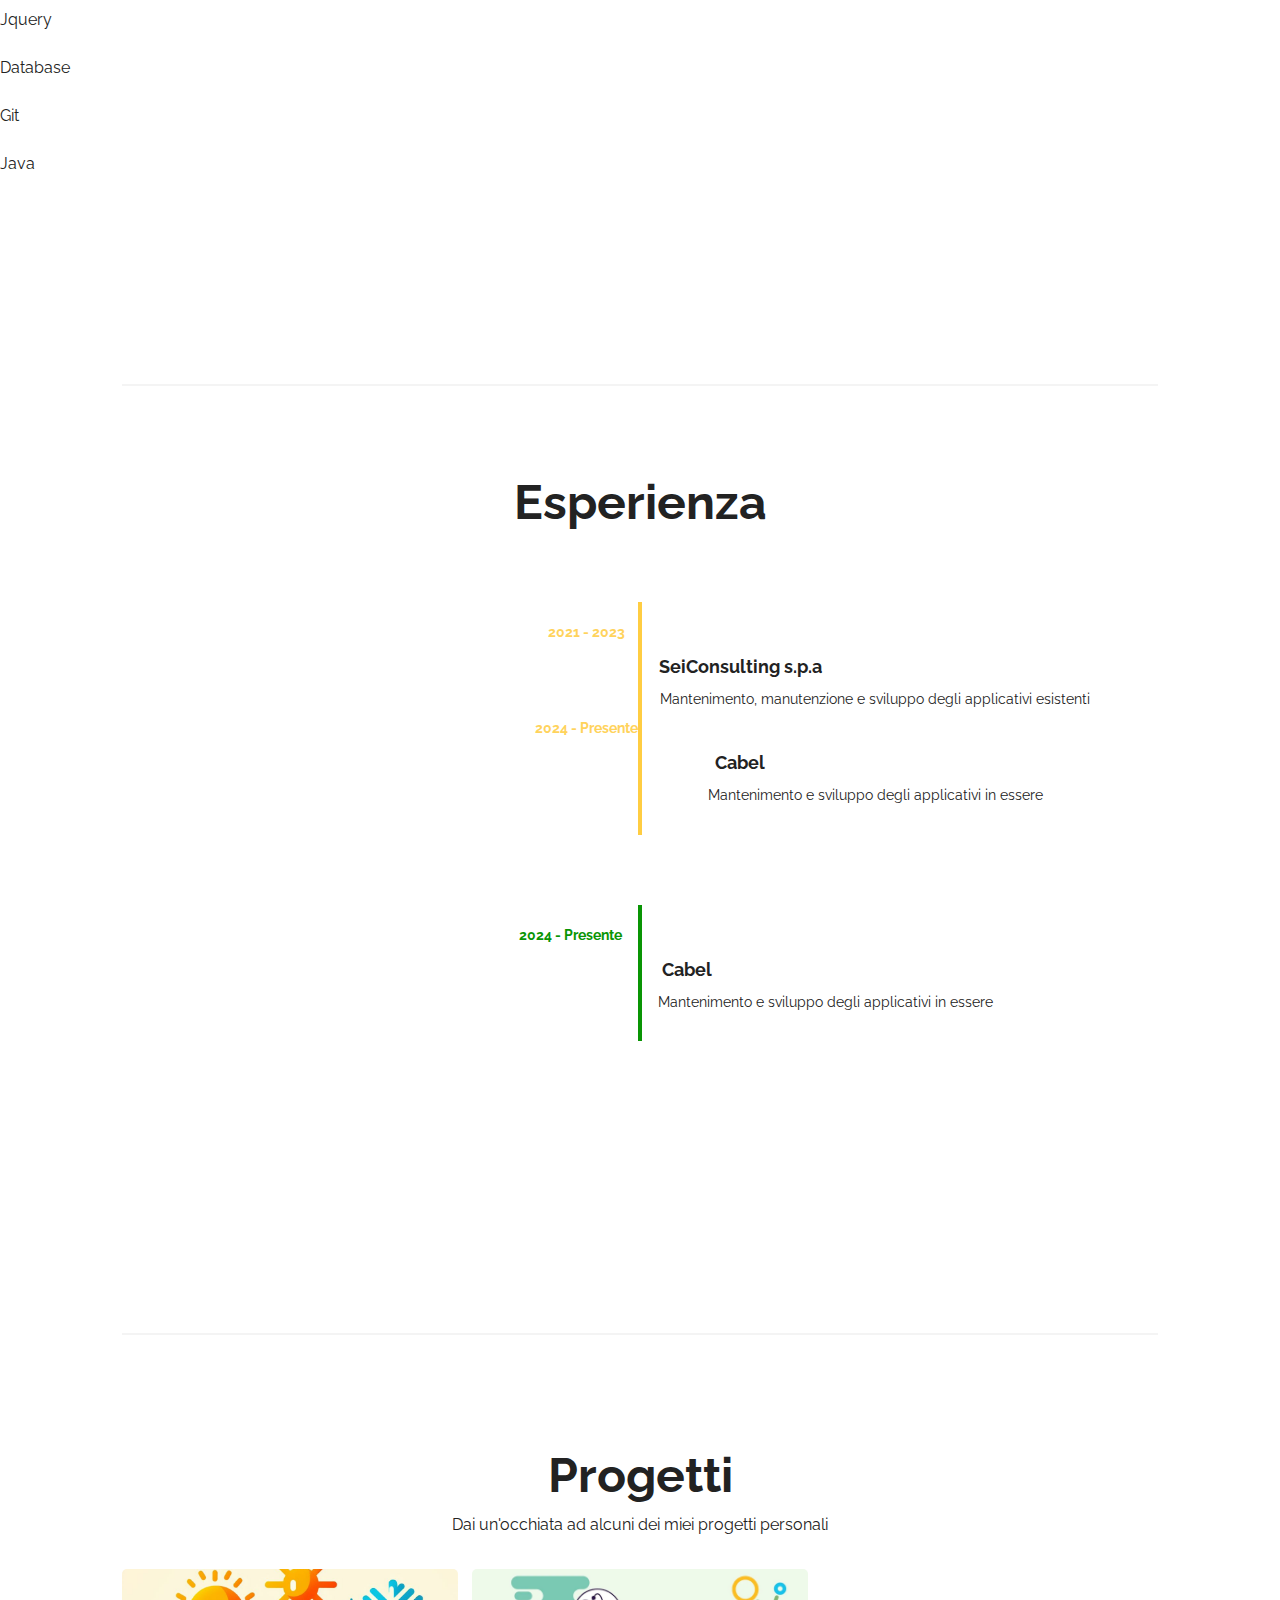
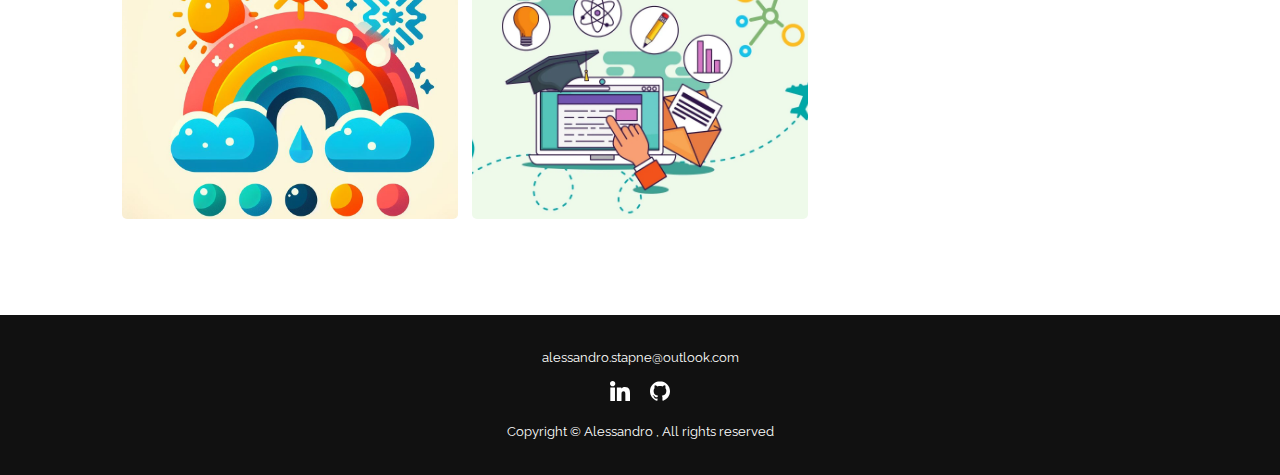
==== commit 16a2ef67: "test" ====
--- a/index.html
+++ b/index.html
@@ -1,291 +1,420 @@
 <!DOCTYPE html>
-<html lang="en">
+<html lang="it">
 
 <head>
-    <meta charset="UTF-8">
-    <meta name="viewport" content="width=device-width, initial-scale=1.0">
-    <title>Portfolio</title>
-    <link href="https://cdn.jsdelivr.net/npm/bootstrap@5.3.3/dist/css/bootstrap.min.css" rel="stylesheet"
-        integrity="sha384-QWTKZyjpPEjISv5WaRU9OFeRpok6YctnYmDr5pNlyT2bRjXh0JMhjY6hW+ALEwIH" crossorigin="anonymous">
-    <link rel="stylesheet" href="src/css/style.css">
-    <link rel="stylesheet" href="src/css/utilities.css">
-
-    <script src="https://cdn.jsdelivr.net/npm/bootstrap@5.3.3/dist/js/bootstrap.bundle.min.js"
-        integrity="sha384-YvpcrYf0tY3lHB60NNkmXc5s9fDVZLESaAA55NDzOxhy9GkcIdslK1eN7N6jIeHz"
-        crossorigin="anonymous"></script>
+  <meta charset="UTF-8" />
+  <meta http-equiv="X-UA-Compatible" content="IE=edge" />
+  <meta name="viewport" content="width=device-width, initial-scale=1.0" />
+  <!-- Primary Meta Tags -->
+  <title>Portfolio Alessandro</title>
+
+
+  <link rel="apple-touch-icon" sizes="180x180" href="../src/assets/favicon/apple-touch-icon.png" />
+  <link rel="icon" type="image/png" sizes="16x16" href="../src/assets/favicon/favicon-16x16.png" />
+  <link rel="icon" type="image/png" sizes="32x32" href="../src/assets/favicon/favicon-32x32.png" />
+  <link rel="icon" type="image/png" sizes="192x192" href="../src/assets/favicon/android-chrome-192x192.png" />
+  <link rel="icon" type="image/png" sizes="512x512" href="../src/assets/favicon/android-chrome-512x512.png" />
+  <link rel="icon" type="image/x-icon" href="../src/assets/favicon/favicon.ico" />
+  <link rel="manifest" href="../src/assets/favicon/site.webmanifest" />
+  <link rel="stylesheet" href="https://use.fontawesome.com/releases/v5.15.4/css/all.css"
+    integrity="sha384-DyZ88mC6Up2uqS4h/KRgHuoeGwBcD4Ng9SiP4dIRy0EXTlnuz47vAwmeGwVChigm" crossorigin="anonymous" />
+  <link href="https://cdn.jsdelivr.net/npm/bootstrap@5.3.2/dist/css/bootstrap.min.css" rel="stylesheet"
+    integrity="sha384-T3c6CoIi6uLrA9TneNEoa7RxnatzjcDSCmG1MXxSR1GAsXEV/Dwwykc2MPK8M2HN" crossorigin="anonymous">
+  <script src="https://cdn.jsdelivr.net/npm/bootstrap@5.3.2/dist/js/bootstrap.bundle.min.js"
+    integrity="sha384-C6RzsynM9kWDrMNeT87bh95OGNyZPhcTNXj1NW7RuBCsyN/o0jlpcV8Qyq46cDfL"
+    crossorigin="anonymous"></script>
+
+  <link rel="stylesheet" href="src/css/style.css" />
+  <link rel="stylesheet" href="src/css/utilities.css" />
+
 </head>
 
 <body>
-    <nav class="navbar navbar-expand-lg bg-body-tertiary">
-        <div class="container-fluid">
-            <a class="navbar-brand" href="home"><img src="..src/assets/logo.png" id="profile-image" width="50px" height="50px"></a>
-            <button class="navbar-toggler" type="button" data-bs-toggle="collapse"
-                data-bs-target="#navbarSupportedContent" aria-controls="navbarSupportedContent" aria-expanded="false"
-                aria-label="Toggle navigation">
-                <span class="navbar-toggler-icon"></span>
-            </button>
-            <div class="collapse navbar-collapse" id="navbarSupportedContent">
-                <ul class="navbar-nav me-auto mb-2 mb-lg-0">
-                    <li class="nav-item">
-                        <a class="nav-link" href="Skill">Skill</a>
-                    </li>
-                    <li class="nav-item">
-                        <a class="nav-link" href="Esperienza"></a>
-                    </li>
-                </ul>
-                <form class="d-flex" role="search">
-                    <input class="form-control me-2" type="search" placeholder="Search" aria-label="Search">
-                    <button class="btn btn-outline-success" type="submit">Search</button>
-                </form>
-            </div>
-        </div>
-    </nav>
-
-
-    <header>
-        <div class="header-container" id="home">
-            <div class="profile-picture">
-                <img src="src/assets/logo.png alt=" Profile Picture">
-            </div>
-            <div class="header-text">
-                <h1>Alessandro Stapane</h1>
-                <h2>Full Stack Developer</h2>
-            </div>
-        </div>
-    </header>
-
-    <section id="skill" class="header-containe">
-        <div class="division"></div>
-        <div class="content-text">
-          <h2>Skill</h2>
+  <header id="hero">
+    <section class="header-container" id="home">
+      <nav class="navbar navbar-expand-lg bg-body-tertiary">
+        <div class="container">
+          <!-- Logo -->
+          <a class="navbar-brand" href="#home">
+            <img src="./src/assets/logo.png" alt="Me" />
+          </a>
+          <!-- Hamburger menu button -->
+          <button class="navbar-toggler" type="button" data-bs-toggle="collapse" data-bs-target="#navbarNav" aria-controls="navbarNav" aria-expanded="false" aria-label="Toggle navigation">
+            <span class="navbar-toggler-icon"></span>
+          </button>
+          <!-- Navbar links -->
+          <div class="collapse navbar-collapse" id="navbarNav">
+            <ul class="navbar-nav ms-auto">
+              <li class="nav-item">
+                <a class="nav-link" href="#contact">Contatti</a>
+              </li>
+              <li class="nav-item">
+                <a class="nav-link" href="#skill">Skill</a>
+              </li>
+              <li class="nav-item">
+                <a class="nav-link" href="#experience">Esperienza</a>
+              </li>
+              <li class="nav-item">
+                <a class="nav-link" href="#projects">Progetti</a>
+              </li>
+              <li class="nav-item">
+                <button class="nav-link btn btn-primary" onclick="downloadDocumento()">RESUME <i class="fas fa-arrow-right"></i></button>
+              </li>
+            </ul>
+            <!-- Toggle switch -->
+            <div class="d-flex align-items-center">
+              <div class="theme-switch ms-3">
+                <input type="checkbox" id="switch" />
+                <label class="toggle-icons" for="switch">
+                  <img class="moon" src="./src/assets/moon.svg" />
+                  <img class="sun" src="./src/assets/sun.svg" />
+                </label>
+              </div>
+            </div>
+          </div>
+        </div>
+      </nav>
+
+
+      <img class="profile-image" src="./src/assets/logo.png" alt="" />
+      <h1 class="display-4">Ciao sono Alessandro</h1>
+
+      <div class="content-text">
+        <h4>
+          Full Stack Developer.
+        </h4>
+        <p>
+          Nothing Is Impossible!
+        </p>
+      </div>
+      <a href="https://github.com/AlessandroStapane" class="btn btn-secondary" target="_blank">Connettiti come me
+      </a>
+     
     
-        </div>
-        <article class="skill">
-          <div calass="continer">
-            <div class="row g-0 text-center">
-              <div class="col-6 col-md-4">
-                <p>React JS</p>
-              </div>
-              <div class="col-sm-4 col-md-6">
-                <div class="progress" role="progressbar" aria-label="Example with label" aria-valuenow="25"
-                  aria-valuemin="0" aria-valuemax="100">
-                  <div class="progress-bar-react " style="width: 20%">20%</div>
+    </section>
+  </header>
+  <br /><br /><br /><br /><br /><br /><br /><br />
+  <!-- Contact -->
+  <section id="contact" class="header-containe">
+    <div class="division"></div>
+    <div class="content-text">
+      <h1>Contatti</h1>
+    </div>
+    <article class="contact">
+      <div class="row g-0 text-center" style="display: flex;flex-wrap: nowrap;justify-content: center;">
+        <div class="col-6 col-md-4">
+          <div class="cardio">
+            <div class="contact">
+              <div class="content-text">
+                <h3>E-mail:</h3>
+                <p><a href="mailto:alessandro.stapane@outlook.com">alessandro.stapane@outlook.com</a></p>
+                <br>
+                <h3>Cellulare:</h3>
+                <p><a href="tel:+39 3338887689">+39 333 888 7689</a></p>
+              </div>
+            </div>
+          </div>
+        </div>
+      </div>
+
+    </article>
+  </section>
+
+  <section id="skill" class="header-containe">
+    <div class="division"></div>
+    <div class="content-text">
+      <h2>Skill</h2>
+
+    </div>
+    <article class="skill">
+      <div calass="continer">
+        <div class="row g-0 text-center">
+          <div class="col-6 col-md-4">
+            <p>React JS</p>
+          </div>
+          <div class="col-sm-4 col-md-6">
+            <div class="progress" role="progressbar" aria-label="Example with label" aria-valuenow="25"
+              aria-valuemin="0" aria-valuemax="100">
+              <div class="progress-bar-react " style="width: 20%">20%</div>
+            </div>
+          </div>
+        </div>
+        <div class="row g-0 text-center">
+          <div class="col-6 col-md-4">
+            <p>.NET</p>
+          </div>
+          <div class="col-sm-4 col-md-6">
+            <div class="progress" role="progressbar" aria-label="Example with label" aria-valuenow="25"
+              aria-valuemin="0" aria-valuemax="100">
+              <div class="progress-bar-net " style="width: 40%">40%</div>
+            </div>
+          </div>
+        </div>
+        <div class="row g-0 text-center">
+          <div class="col-6 col-md-4">
+            <p>Javascript</p>
+          </div>
+          <div class="col-sm-4 col-md-6">
+            <div class="progress" role="progressbar" aria-label="Example with label" aria-valuenow="25"
+              aria-valuemin="0" aria-valuemax="100">
+              <div class="progress-bar-js " style="width: 30%">30%</div>
+            </div>
+          </div>
+        </div>
+        <div class="row g-0 text-center">
+          <div class="col-6 col-md-4">
+            <p>CSS3</p>
+          </div>
+          <div class="col-sm-4 col-md-6">
+            <div class="progress" role="progressbar" aria-label="Example with label" aria-valuenow="25"
+              aria-valuemin="0" aria-valuemax="100">
+              <div class="progress-bar-css " style="width: 50%">50%</div>
+            </div>
+          </div>
+          <div class="row g-0 text-center">
+            <div class="col-6 col-md-4">
+              <p>HTML</p>
+            </div>
+            <div class="col-sm-4 col-md-6">
+              <div class="progress" role="progressbar" aria-label="Example with label" aria-valuenow="25"
+                aria-valuemin="0" aria-valuemax="100">
+                <div class="progress-bar-html " style="width: 90%">90%</div>
+              </div>
+            </div>
+          </div>
+          <div class="row g-0 text-center">
+            <div class="col-6 col-md-4">
+              <p>Jquery</p>
+            </div>
+            <div class="col-sm-4 col-md-6">
+              <div class="progress" role="progressbar" aria-label="Example with label" aria-valuenow="25"
+                aria-valuemin="0" aria-valuemax="100">
+                <div class="progress-bar-jq " style="width: 30%">30%</div>
+              </div>
+            </div>
+          </div>
+          <div class="row g-0 text-center">
+            <div class="col-6 col-md-4">
+              <p>Database</p>
+            </div>
+            <div class="col-sm-4 col-md-6">
+              <div class="progress" role="progressbar" aria-label="Example with label" aria-valuenow="25"
+                aria-valuemin="0" aria-valuemax="100">
+                <div class="progress-bar-db " style="width: 70%">70%</div>
+              </div>
+            </div>
+          </div>
+          <div class="row g-0 text-center">
+            <div class="col-6 col-md-4">
+              <p>Git</p>
+            </div>
+            <div class="col-sm-4 col-md-6">
+              <div class="progress" role="progressbar" aria-label="Example with label" aria-valuenow="25"
+                aria-valuemin="0" aria-valuemax="100">
+                <div class="progress-bar-git " style="width: 50%">50%</div>
+              </div>
+            </div>
+          </div>
+          <div class="row g-0 text-center">
+            <div class="col-6 col-md-4">
+              <p>Java</p>
+            </div>
+            <div class="col-sm-4 col-md-6">
+              <div class="progress" role="progressbar" aria-label="Example with label" aria-valuenow="25"
+                aria-valuemin="0" aria-valuemax="100">
+                <div class="progress-bar-git " style="width: 30%">30%</div>
+              </div>
+            </div>
+          </div>
+        </div>
+    </article>
+  </section>  
+
+  <section id="experience" class="header-containe">
+    <div class="container">
+      <div class="row">
+        <div class="col-12">
+          <div class="division"></div>
+          <div class="content-text">
+            <h2>Esperienza</h2>
+            <div class="timeline">
+              <div class="timeline-item">
+                <div class="date">2021 - 2023</div>
+                <a href="http://seiconsulting.it/" target="_blank">
+                  <h3>SeiConsulting s.p.a</h3>
+                </a>
+                <p>Mantenimento, manutenzione e sviluppo degli applicativi esistenti</p>
+                
+                <div class="date">2024 - Presente</div>
+                <a href="http://cabel.it/" target="_blank">
+                  <h3>Cabel </h3>
+                </a>
+                <p>Mantenimento e sviluppo degli applicativi in essere </p>
+              </div>
+
+                    <!-- Add other timeline items here -->
+              <div class="timeline2">
+                <div class="timeline-item2">
+                  <div class="date2">2024 - Presente</div>
+                  <a href="http://cabel.it/" target="_blank">
+                    <h3>Cabel </h3>
+                  </a>
+                  <p>Mantenimento e sviluppo degli applicativi in essere </p>
                 </div>
-              </div>
-            </div>
-            <div class="row g-0 text-center">
-              <div class="col-6 col-md-4">
-                <p>.NET</p>
-              </div>
-              <div class="col-sm-4 col-md-6">
-                <div class="progress" role="progressbar" aria-label="Example with label" aria-valuenow="25"
-                  aria-valuemin="0" aria-valuemax="100">
-                  <div class="progress-bar-net " style="width: 40%">40%</div>
-                </div>
-              </div>
-            </div>
-            <div class="row g-0 text-center">
-              <div class="col-6 col-md-4">
-                <p>Javascript</p>
-              </div>
-              <div class="col-sm-4 col-md-6">
-                <div class="progress" role="progressbar" aria-label="Example with label" aria-valuenow="25"
-                  aria-valuemin="0" aria-valuemax="100">
-                  <div class="progress-bar-js " style="width: 30%">30%</div>
-                </div>
-              </div>
-            </div>
-            <div class="row g-0 text-center">
-              <div class="col-6 col-md-4">
-                <p>CSS3</p>
-              </div>
-              <div class="col-sm-4 col-md-6">
-                <div class="progress" role="progressbar" aria-label="Example with label" aria-valuenow="25"
-                  aria-valuemin="0" aria-valuemax="100">
-                  <div class="progress-bar-css " style="width: 50%">50%</div>
-                </div>
-              </div>
-              <div class="row g-0 text-center">
-                <div class="col-6 col-md-4">
-                  <p>HTML</p>
-                </div>
-                <div class="col-sm-4 col-md-6">
-                  <div class="progress" role="progressbar" aria-label="Example with label" aria-valuenow="25"
-                    aria-valuemin="0" aria-valuemax="100">
-                    <div class="progress-bar-html " style="width: 90%">90%</div>
-                  </div>
-                </div>
-              </div>
-              <div class="row g-0 text-center">
-                <div class="col-6 col-md-4">
-                  <p>Jquery</p>
-                </div>
-                <div class="col-sm-4 col-md-6">
-                  <div class="progress" role="progressbar" aria-label="Example with label" aria-valuenow="25"
-                    aria-valuemin="0" aria-valuemax="100">
-                    <div class="progress-bar-jq " style="width: 30%">30%</div>
-                  </div>
-                </div>
-              </div>
-              <div class="row g-0 text-center">
-                <div class="col-6 col-md-4">
-                  <p>Database</p>
-                </div>
-                <div class="col-sm-4 col-md-6">
-                  <div class="progress" role="progressbar" aria-label="Example with label" aria-valuenow="25"
-                    aria-valuemin="0" aria-valuemax="100">
-                    <div class="progress-bar-db " style="width: 70%">70%</div>
-                  </div>
-                </div>
-              </div>
-              <div class="row g-0 text-center">
-                <div class="col-6 col-md-4">
-                  <p>Git</p>
-                </div>
-                <div class="col-sm-4 col-md-6">
-                  <div class="progress" role="progressbar" aria-label="Example with label" aria-valuenow="25"
-                    aria-valuemin="0" aria-valuemax="100">
-                    <div class="progress-bar-git " style="width: 50%">50%</div>
-                  </div>
-                </div>
-              </div>
-              <div class="row g-0 text-center">
-                <div class="col-6 col-md-4">
-                  <p>Java</p>
-                </div>
-                <div class="col-sm-4 col-md-6">
-                  <div class="progress" role="progressbar" aria-label="Example with label" aria-valuenow="25"
-                    aria-valuemin="0" aria-valuemax="100">
-                    <div class="progress-bar-git " style="width: 30%">30%</div>
-                  </div>
-                </div>
-              </div>
-            </div>
-        </article>
-      </section>
-
-    <section id="Esperienza" class="header-container">
-        <div class="division"></div>
-        <div class="content-text">
-            <h2>Esperienza</h2>
-        </div>
-        <article class="experience">
-            <div class="container">
-                <!-- Experience rows -->
-                <div class="timeline">
-                    <div class="timeline-item">
-                        <div class="date">2021 - 2023</div>
-                        <a href="http://seiconsulting.it/" target="_blank">
-                            <h3>SeiConsulting s.p.a</h3>
-                        </a>
-                        <p>Mantenimento, manutenzione e sviluppo degli applicativi esistenti</p>
-                    </div>
-                    <!-- Add other timeline items here -->
-                    <div class="timeline">
-                        <div class="timeline-item">
-                            <div class="date">2024 - Presente</div>
-                            <a href="http://cabel.it/" target="_blank">
-                                <h3>Cabel </h3>
-                            </a>
-                            <p>Mantenimento e sviluppo degli applicativi in essere </p>
-                        </div>
-                        <!-- Add other timeline items here -->
-                    </div>
-                </div>
-            </div>
-            </div>
-            </div>
-        </article>
-    </section>
-
-    <section id="projects" class="header-container">
-        <div class="division"></div>
-        <div class="content-text">
-            <h2>Progetti</h2>
-        </div>
-        <article class="projects">
-            <div class="container">
-                <!-- Project rows -->
-                <div class="row g-0 text-center">
-                    <div class="col-6 col-md-4">
-                        <p>React JS</p>
-                    </div>
-                    <div class="col-sm-4 col-md-6">
-                        <div class="progress">
-                            <div class="progress-bar-react" style="width: 40%">40%</div>
-                        </div>
-                    </div>
-                </div>
-                <div class="row g-0 text-center">
-                    <div class="col-6 col-md-4">
-                        <p>.NET</p>
-                    </div>
-                    <div class="col-sm-4 col-md-6">
-                        <div class="progress">
-                            <div class="progress-bar-net" style="width: 30%">30%</div>
-                        </div>
-                    </div>
-                </div>
-                <div class="row g-0 text-center">
-                    <div class="col-6 col-md-4">
-                        <p>Javascript</p>
-                    </div>
-                    <div class="col-sm-4 col-md-6">
-                        <div class="progress">
-                            <div class="progress-bar-js" style="width: 60%">60%</div>
-                        </div>
-                    </div>
-                </div>
-                <div class="row g-0 text-center">
-                    <div class="col-6 col-md-4">
-                        <p>CSS3</p>
-                    </div>
-                    <div class="col-sm-4 col-md-6">
-                        <div class="progress">
-                            <div class="progress-bar-css" style="width: 40%">40%</div>
-                        </div>
-                    </div>
-                </div>
-                <div class="row g-0 text-center">
-                    <div class="col-6 col-md-4">
-                        <p>HTML</p>
-                    </div>
-                    <div class="col-sm-4 col-md-6">
-                        <div class="progress">
-                            <div class="progress-bar-html" style="width: 30%">30%</div>
-                        </div>
-                    </div>
-                </div>
-                <div class="row g-0 text-center">
-                    <div class="col-6 col-md-4">
-                        <p>Angular</p>
-                    </div>
-                    <div class="col-sm-4 col-md-6">
-                        <div class="progress">
-                            <div class="progress-bar-angular" style="width: 30%">30%</div>
-                        </div>
-                    </div>
-                </div>
-                <div class="row g-0 text-center">
-                    <div class="col-6 col-md-4">
-                        <p>Java</p>
-                    </div>
-                    <div class="col-sm-4 col-md-6">
-                        <div class="progress">
-                            <div class="progress-bar-java" style="width: 50%">50%</div>
-                        </div>
-                    </div>
-                </div>
-            </div>
-        </article>
-    </section>
-
-    <footer>
-        <div class="footer-container">
-            <p>Alessandro &copy; 2024</p>
-            <a href="www.linkedin.com/in/alessandrostapane"_blank><img src="src/assets/linkedin-icon.svg"></a>
-        </div>
-    </footer>
+                <!-- Add other timeline items here -->
+              </div>
+
+            </div>
+          </div>
+        </div>
+        
+      </div>
+    </div>
+  </section>
+  
+
+
+  <!-- Projects -->
+  <section id="projects" class="project-container container">
+    <div class="division"></div>
+    <div class="content-text">
+      <h2>Progetti</h2>
+      <p>Dai un'occhiata ad alcuni dei miei progetti personali</p>
+    </div>
+
+    <article class="project">
+      <!-- Project 1 
+      <div href="" class="card">
+        <div class="project-info">
+          <div class="project-bio">
+            <h3>Whether App</h3>
+            <p>Sviluppata in: React, HTML5 e CSS</p>
+          </div>
+
+          <div class="project-link">
+            <a href="https://github.com/AlessandroStapane/appReact"><i class="fab fa-github"></i></a>
+            <a href="./404.html"><i class="fas fa-globe"></i></a>
+          </div>
+        </div>
+      </div>-->
+
+      <!-- Project 2 -->
+      <div href="" class="card">
+        <div class="project-info">
+          <div class="project-bio">
+            <h3>Portfolio</h3>
+            <p>Sviluppato in: HTML5, CSS e Javascript</p>
+          </div>
+
+          <div class="project-link">
+            <a href="https://github.com/AlessandroStapane/Portfolio"><i class="fab fa-github"></i></a>
+            <a href="https://alessandrostapane.github.io/Portfolio/"><i class="fas fa-globe"></i></a>
+          </div>
+        </div>
+      </div>
+
+      <!-- Porject 3--> 
+      <div href="" class="card">
+        <div class="project-info">
+          <div class="project-bio">
+            <h3>Portfolio App</h3>
+            <p>Sviluppata in: SwiftUI</p>
+          </div>
+
+          <div class="project-link">
+            <a href="https://github.com/AlessandroStapane/PortfolioApp" target="_blank"><i class="fab fa-github"></i></a>
+            <a href="https://testflight.apple.com/join/x14hWNI6" target="_blank" onclick="avviso()"><i class="fas fa-globe"></i></a>
+          </div>
+        </div>
+      </div>
+
+      <!-- Project 4 
+      <div href="" class="card">
+        <div class="project-info">
+          <div class="project-bio">
+            <h3>Project Four</h3>
+            <p>React, Redux, SASS</p>
+          </div>
+
+          <div class="project-link">
+            <a href="#" target="_blank"><i class="fab fa-github"></i></a>
+            <a href="#" target="_blank"><i class="fas fa-globe"></i></a>
+          </div>
+        </div>
+      </div>
+
+      <!-- Project 5 
+      <div href="" class="card">
+        <div class="project-info">
+          <div class="project-bio">
+            <h3>Project Five</h3>
+            <p>React, Redux, SASS</p>
+          </div>
+
+          <div class="project-link">
+            <a href="#" target="_blank"><i class="fab fa-github"></i></a>
+            <a href="#" target="_blank"><i class="fas fa-globe"></i></a>
+          </div>
+        </div>
+      </div>
+
+      <!-- Project 6
+      <div href="" class="card">
+        <div class="project-info">
+          <div class="project-bio">
+            <h3>Project Six</h3>
+            <p>React, Redux, SASS</p>
+          </div>
+
+          <div class="project-link">
+            <a href="#" target="_blank"><i class="fab fa-github"></i></a>
+            <a href="#" target="_blank"><i class="fas fa-globe"></i></a>
+          </div>
+        </div>
+      </div>
+    </article>
+
+    <a href="#" class="btn btn-secondary" target="_blank">See More <i class="fas fa-arrow-right"></i></a>-->
+  </section>
+<section>
+ <div>
+  <script data-name="BMC-Widget" data-cfasync="false" src="https://cdnjs.buymeacoffee.com/1.0.0/widget.prod.min.js" data-id="alessandrostapane" data-description="Support me on Buy me a coffee!" data-message="" data-color="#ffd35c" data-position="Right" data-x_margin="18" data-y_margin="18"></script> </div>
+</section>
+  <footer id="footer">
+    <div class="container">
+      <a href="mailto:alessandro.stapne@outlook.com">alessandro.stapne@outlook.com</a>
+      <!-- Social links -->
+      <div class="social">
+        <a href="https://www.linkedin.com/in/alessandrostapane" target="_blank"><img
+            src="./src/assets/linkedin-icon.svg" alt="Linkedin" /></a>
+        <a href="https://github.com/AlessandroStapane" target="_blank"><img src="./src/assets/github-icon.svg"
+            alt="GitHub" /></a>
+      </div>
+      <!-- Attribution
+      <div class="attribution">
+        <a href="https://github.com/CommunityPro/portfolio-html" target="_blank" rel="noopener noreferrer">
+          <img
+            src="https://user-images.githubusercontent.com/62628408/157202263-9174da24-b19a-4017-9b7c-a1d26ae8f014.svg"
+            alt="attribution" width="150px" />
+        </a>
+      </div> -->
+      <p>Copyright &copy; Alessandro <span id="datee"></span>, All rights reserved</p>
+  
+    </div>
+  </footer>
+  <script src="./src/js/script.js"></script>
+  <script async src="https://www.googletagmanager.com/gtag/js?id=G-2H96K3HQLG"></script>
+<script>
+  window.dataLayer = window.dataLayer || [];
+  function gtag(){dataLayer.push(arguments);}
+  gtag('js', new Date());
+
+  gtag('config', 'G-2H96K3HQLG');
+
+
+  function avviso(){
+    window.alert("Attenzione, per visualizzare il portfolio per iOS hai bisongo di scaricare l'app di TestFlight(disponibile solo per iOS)!");
+  }
+</script>
 </body>
-
 </html>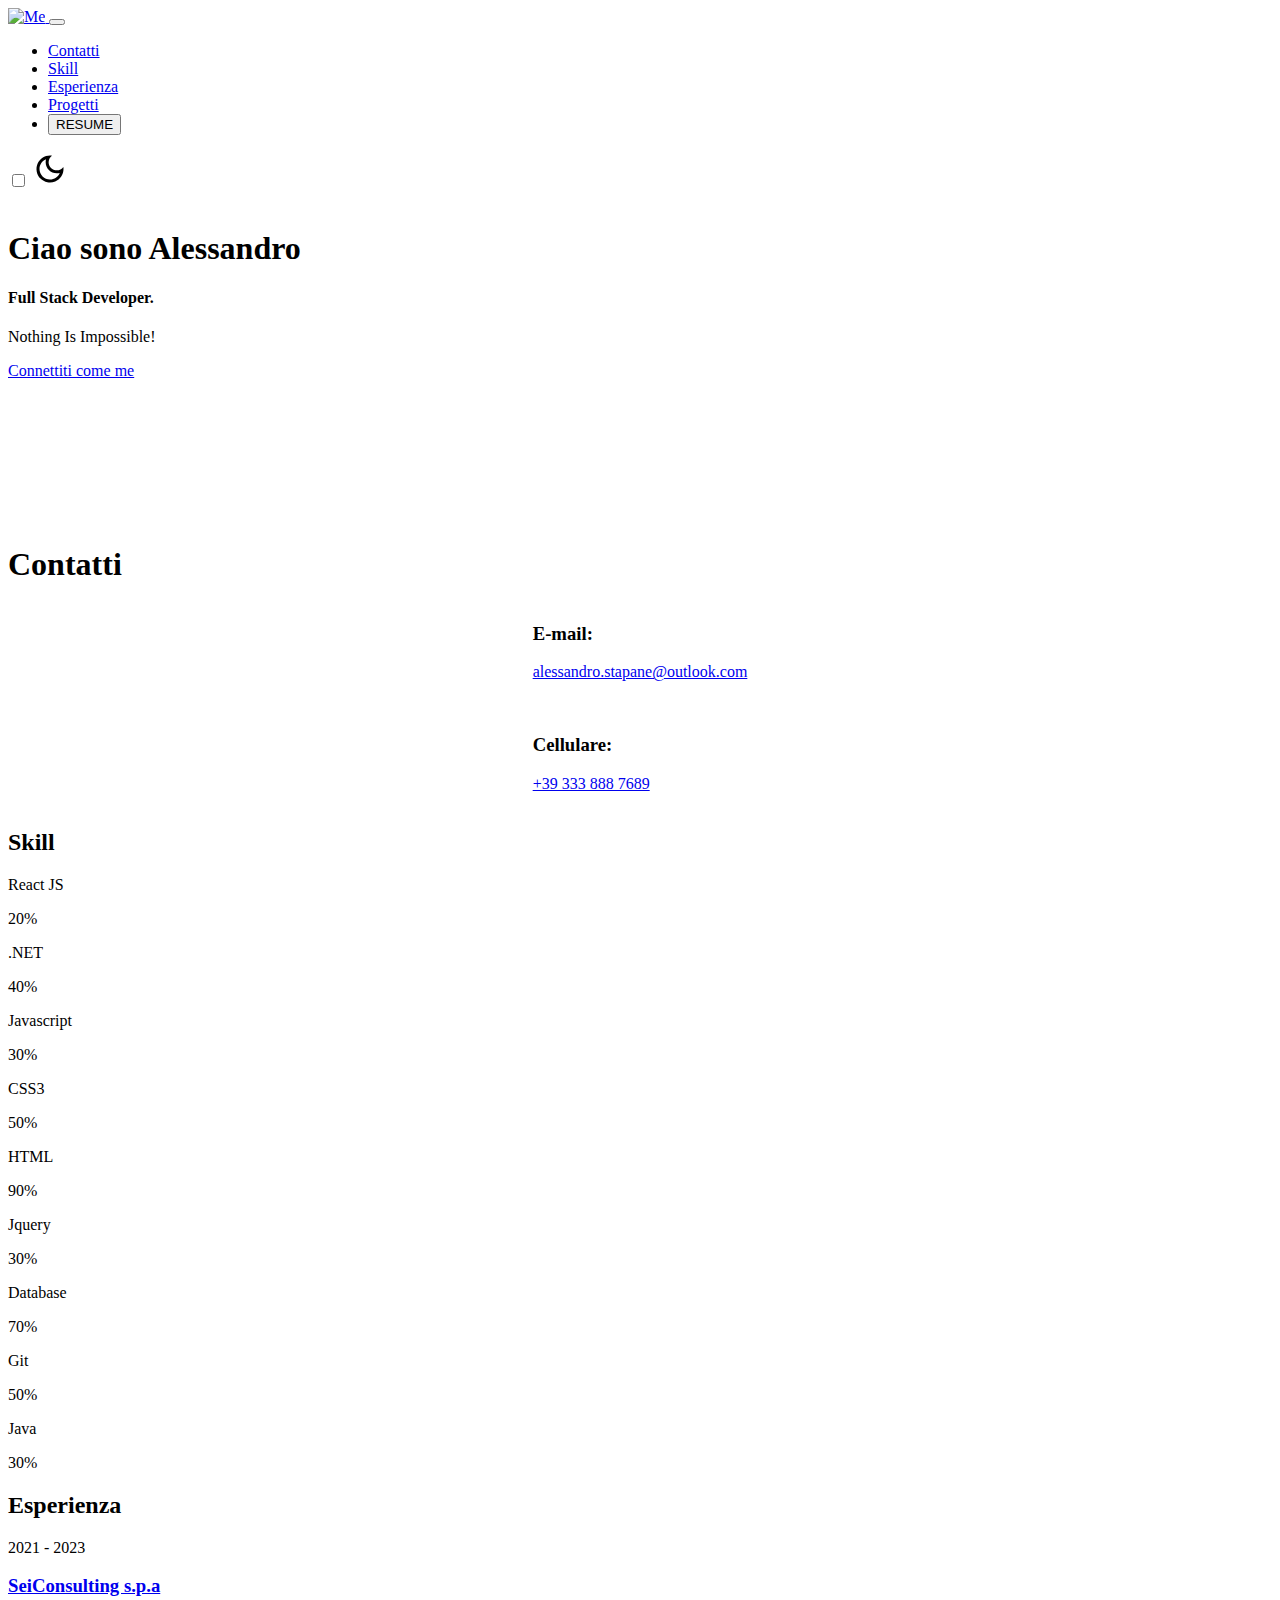
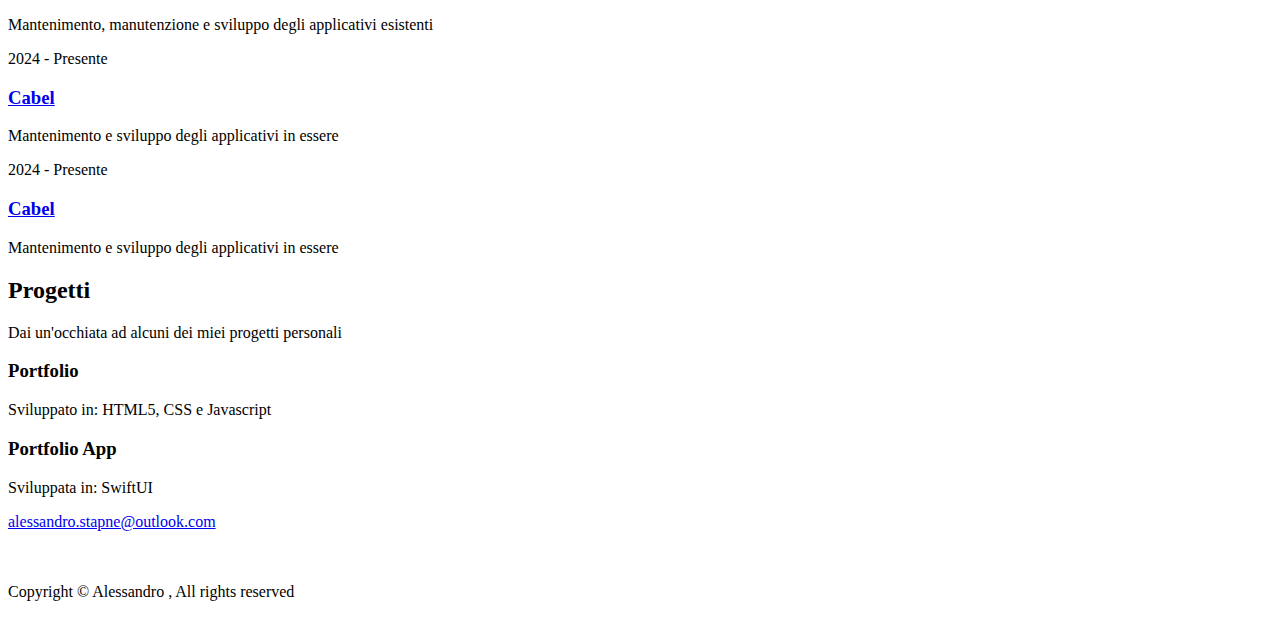
==== commit 20abf2d3: "questione di punti" ====
--- a/index.html
+++ b/index.html
@@ -24,8 +24,8 @@
     integrity="sha384-C6RzsynM9kWDrMNeT87bh95OGNyZPhcTNXj1NW7RuBCsyN/o0jlpcV8Qyq46cDfL"
     crossorigin="anonymous"></script>
 
-  <link rel="stylesheet" href="src/css/style.css" />
-  <link rel="stylesheet" href="src/css/utilities.css" />
+  <link rel="stylesheet" href=".src/css/style.css" />
+  <link rel="stylesheet" href=".src/css/utilities.css" />
 
 </head>
 
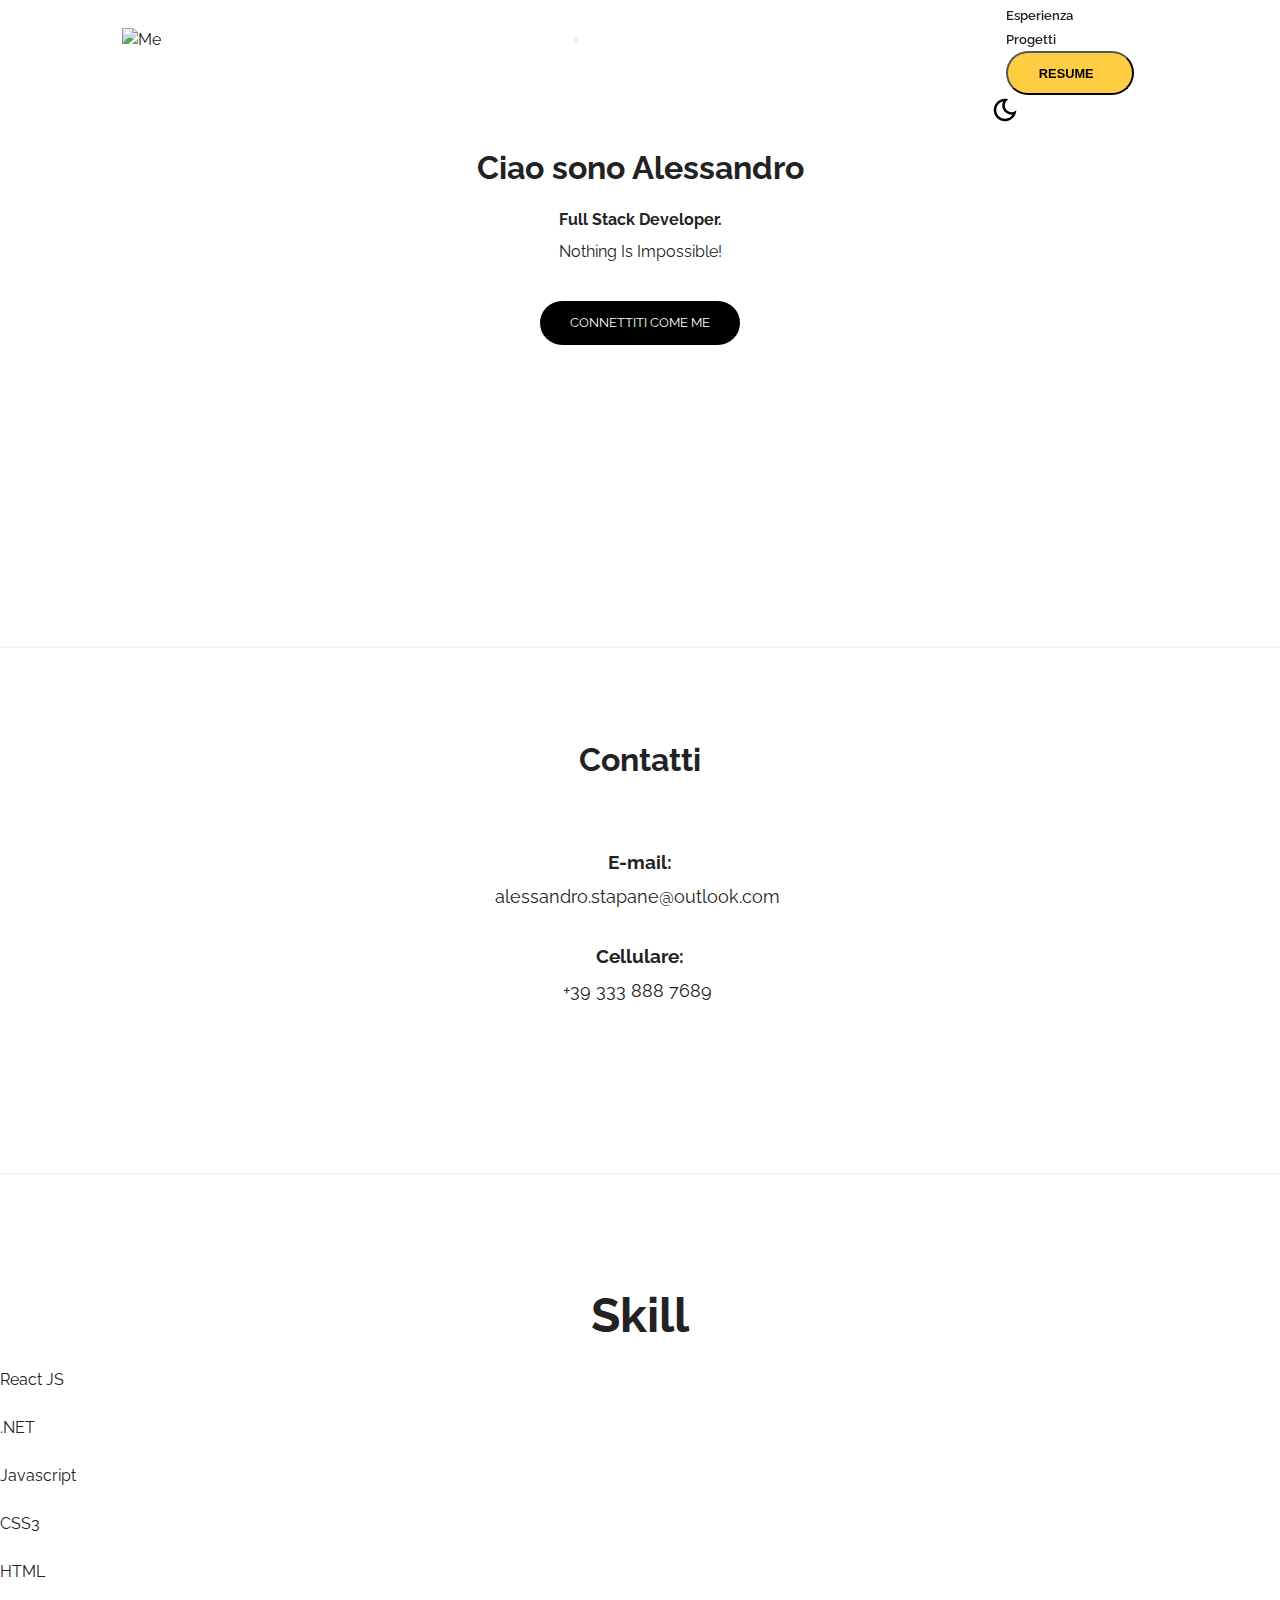
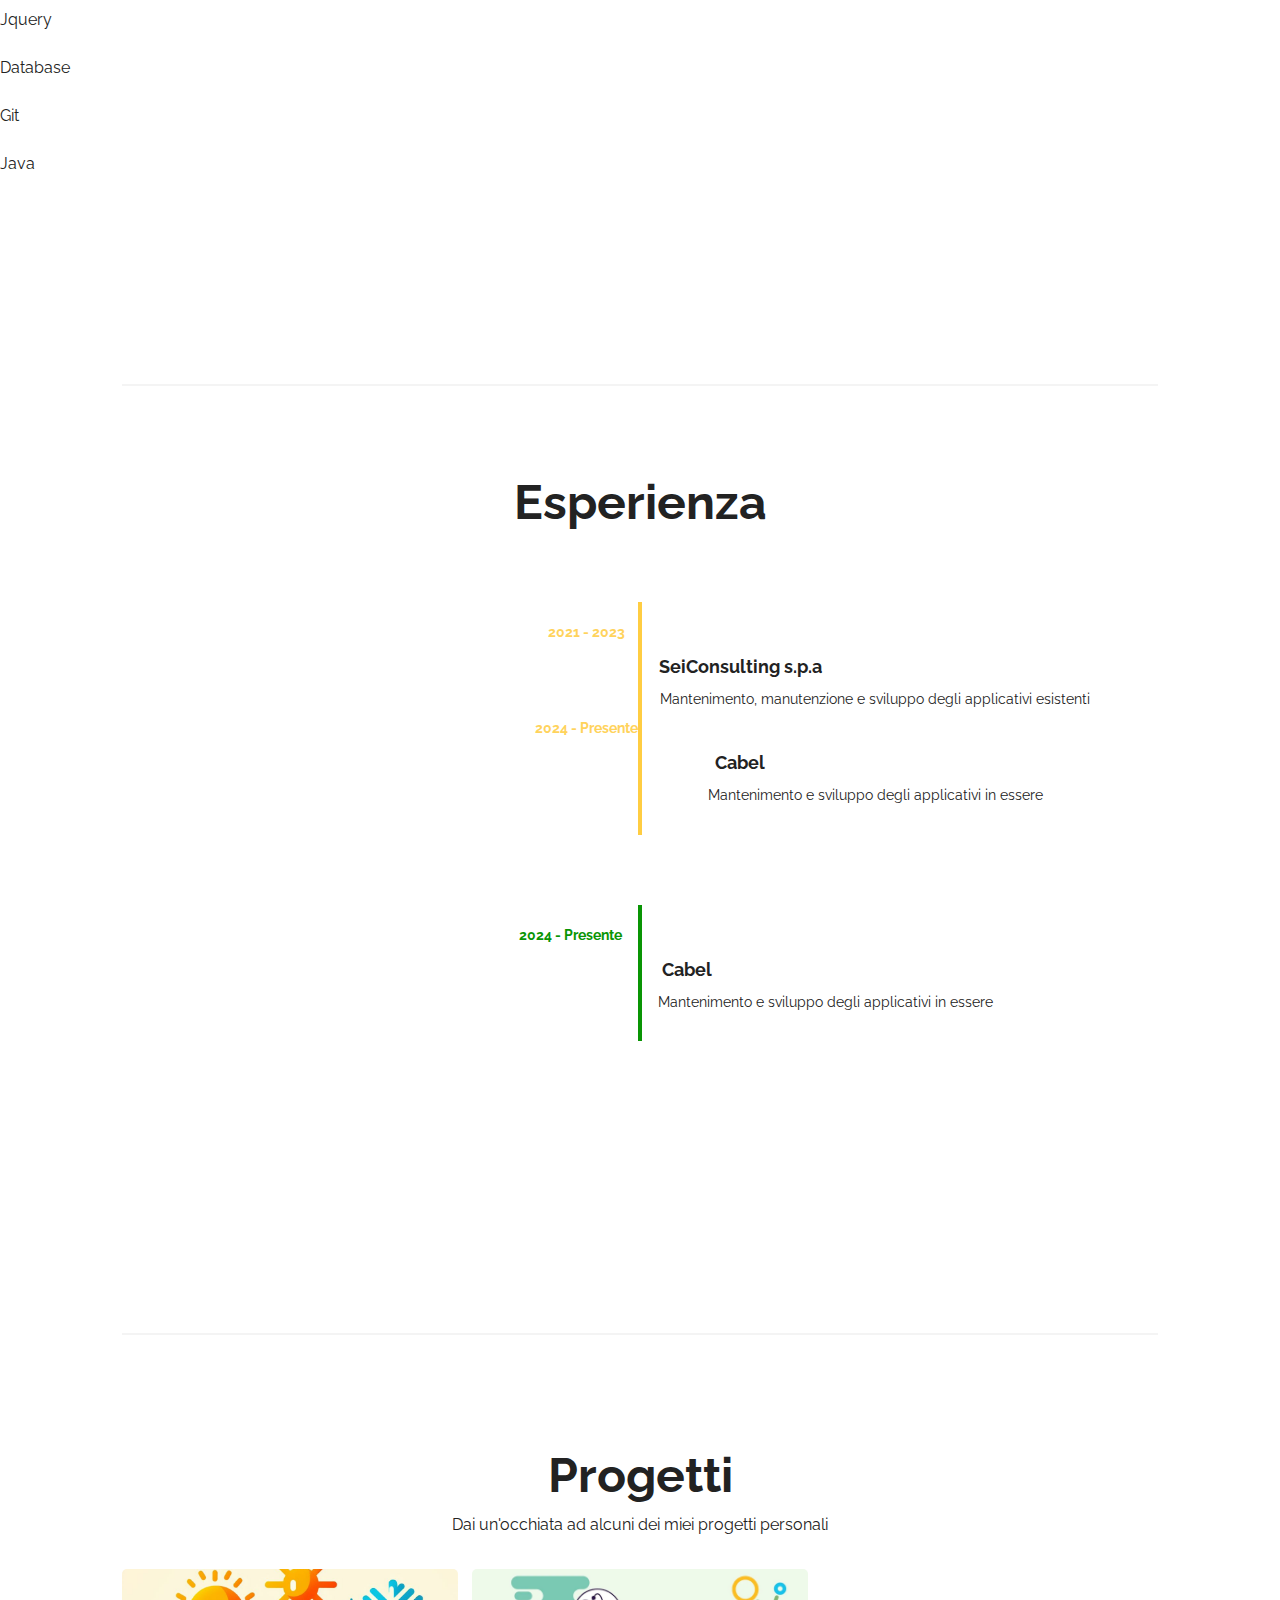
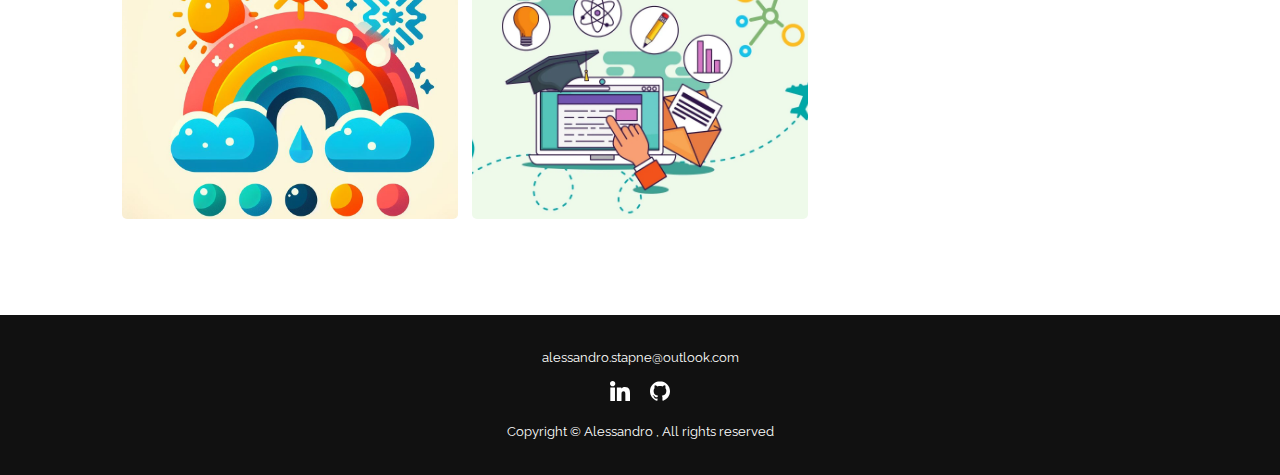
==== commit ebe7e237: "pt2" ====
--- a/index.html
+++ b/index.html
@@ -24,8 +24,8 @@
     integrity="sha384-C6RzsynM9kWDrMNeT87bh95OGNyZPhcTNXj1NW7RuBCsyN/o0jlpcV8Qyq46cDfL"
     crossorigin="anonymous"></script>
 
-  <link rel="stylesheet" href=".src/css/style.css" />
-  <link rel="stylesheet" href=".src/css/utilities.css" />
+  <link rel="stylesheet" href="src/css/style.css" />
+  <link rel="stylesheet" href="src/css/utilities.css" />
 
 </head>
 
--- a/src/css/style.css
+++ b/src/css/style.css
@@ -0,0 +1,901 @@
+/* This is the required project styling. Will contain essential CSS styles like:
+   * Flex property
+   * Grid layout
+   * Cards and sections
+*/
+
+@import url(https://fonts.googleapis.com/css?family=Raleway:100,200,300,regular,500,600,700,800,900,100italic,200italic,300italic,italic,500italic,600italic,700italic,800italic,900italic);
+
+/* variables */
+:root {
+  /* Colors */
+  --primary-color: #ffcd42;
+  --secondary-color: #ffd35c;
+  --bg-primary: #ffffff;
+  --text-color: #222222;
+  --text-color-two: #ffffff;
+  --bg-secondary: #000000;
+  --card-background: #f4f4f4;
+  --bg-secondary-two: #111111;
+  --primary-incorso: #099504;
+  --shadow: 0 10px 40px rgba(0, 0, 0, 0.2);
+
+  /* Font Weight */
+  --weight-small: 400;
+  --weight-semibold: 600;
+  --weight-bold: 800;
+
+  /* Max width */
+  --width-small: 600px;
+  --width-medium: 1100px;
+  --width-large: 1300px;
+}
+
+[data-theme="dark"] {
+  --primary-color: #ffcd42;
+  --secondary-color: #ffd35c;
+  --bg-primary: #000000;
+  --text-color: #ffffff;
+  --text-color-two: #222222;
+  --bg-secondary: #ffffff;
+  --card-background: #111111;
+  --bg-secondary-two: #f4f4f4;
+  --shadow: 0 2px 10px rgba(95, 95, 95, 0.2);
+}
+
+html {
+  font-size: 100%;
+  scroll-behavior: smooth;
+}
+
+/* Reset default styling */
+* {
+  margin: 0;
+  padding: 0;
+  box-sizing: border-box;
+}
+
+ul {
+  list-style: none;
+}
+
+a {
+  text-decoration: none;
+  color: var(--text-color);
+}
+
+/* Main styling */
+body {
+  background: var(--bg-primary);
+  color: var(--text-color);
+  font-family: "Raleway", sans-serif;
+  line-height: 1.5;
+}
+
+/* Navbar */
+.navbar {
+  position: fixed;
+  top: 0;
+  left: 0;
+  right: 0;
+  z-index: 20;
+  background: var(--bg-primary);
+}
+
+.navbar .container {
+  display: flex;
+  align-items: center;
+  justify-content: space-between;
+  z-index: 20;
+  height: 80px;
+  width: 100%;
+}
+
+.navbar .nav-menu {
+  display: flex;
+  align-items: center;
+  background: var(--bg-primary);
+}
+
+.navbar .nav-link {
+  margin: 0 1rem;
+  font-size: 0.8rem;
+  font-weight: var(--weight-semibold);
+}
+
+.navbar #logo img {
+  display: block;
+  width: 40px;
+}
+
+.navbar .btn {
+  margin-right: 1.5rem;
+}
+
+.fas.fa-arrow-right {
+  margin-left: 0.5rem;
+  font-size: 0.9rem;
+}
+
+/* hamburger */
+.hamburger {
+  margin-bottom: 0.1rem;
+  display: none;
+}
+
+.bar {
+  display: block;
+  width: 23px;
+  height: 3px;
+  margin: 4px auto;
+  transition: all 0.3s ease-in-out;
+  border-radius: 30px;
+  background-color: var(--bg-secondary);
+}
+
+/* Hero section */
+#hero {
+  display: flex;
+  flex-direction: column;
+  height: 100%;
+}
+
+.profile-image {
+  width: 150px;
+  border-radius: 50%;
+  animation: bounce 1s infinite alternate;
+}
+
+@keyframes bounce {
+  from {
+    transform: translateY(0px);
+  }
+
+  to {
+    transform: translateY(-10px);
+  }
+}
+
+.division {
+  width: 100%;
+  height: 2px;
+  background-color: var(--card-background);
+  margin: 5.5rem 0;
+}
+
+/* Projects */
+#projects {
+  display: flex;
+  flex-direction: column;
+  margin: 2rem auto 5rem;
+}
+
+#projects .btn {
+  align-self: center;
+  margin: 2rem 0;
+}
+
+.project {
+  display: grid;
+  grid-template-columns: repeat(3, 1fr);
+  grid-auto-rows: minmax(250px, auto);
+  grid-gap: 0.9rem;
+}
+
+.card .project-bio p {
+  font-size: 0.83rem;
+}
+
+.card .project-bio h3 {
+  font-size: 0.9rem;
+}
+
+.project-info {
+  display: flex;
+  justify-content: space-between;
+  opacity: 0;
+  position: relative;
+  transition: 0.5s ease-in-out;
+}
+
+.project-bio {
+  display: flex;
+  flex-direction: column;
+  justify-content: flex-end;
+  position: relative;
+  top: 160px;
+  left: 10px;
+}
+
+/* Footer */
+#footer {
+  background: #111111;
+}
+
+#footer .container {
+  display: flex;
+  flex-direction: column;
+  align-items: center;
+  justify-content: center;
+  color: #ffffff;
+  min-height: 160px;
+  text-align: center;
+}
+
+#footer a {
+  font-size: 0.8rem;
+  color: #fff;
+}
+
+#footer a:hover {
+  opacity: 0.6;
+}
+
+#footer .social {
+  margin: 0.9rem 0;
+}
+
+#footer .social img {
+  width: 20px;
+  height: 20px;
+}
+
+#footer .social a {
+  margin: 0 0.5rem;
+}
+
+#footer p {
+  font-size: 0.8rem;
+}
+
+/* Responsiveness */
+
+@media (max-width: 1000px) {
+  .project {
+    display: grid;
+    grid-template-columns: repeat(2, 1fr);
+  }
+}
+
+@media (max-width: 768px) {}
+
+@media (max-width: 670px) {
+  .navbar .nav-menu {
+    position: fixed;
+    right: -100vw;
+    top: 4.5rem;
+    flex-direction: column;
+    width: calc(80% - 10px);
+    transition: 0.3s;
+    box-shadow: var(--shadow);
+    padding: 2rem;
+    border-radius: 5px;
+    align-items: flex-start;
+  }
+
+  .navbar .btn {
+    margin: 0;
+    margin-top: 1rem;
+  }
+
+  .nav-menu.active {
+    right: 20px;
+  }
+
+  .nav-menu .nav-link {
+    font-size: 0.9rem;
+    margin: 0 0.2rem;
+  }
+
+  .nav-menu li {
+    margin-bottom: 0.5rem;
+    width: 100%;
+  }
+
+  .nav-menu .btn {
+    width: 100%;
+    text-align: center;
+    margin-top: 0.5rem;
+  }
+
+  .hamburger {
+    display: block;
+    cursor: pointer;
+    padding: 0.2rem 0.4rem;
+  }
+
+  .hamburger.active {
+    border: 1px dotted gray;
+  }
+
+  .hamburger.active .bar:nth-child(2) {
+    opacity: 0;
+  }
+
+  .hamburger.active .bar:nth-child(1) {
+    transform: translateY(6px) rotate(45deg);
+  }
+
+  .hamburger.active .bar:nth-child(3) {
+    transform: translateY(-8px) rotate(-45deg);
+  }
+}
+
+@media (max-width: 600px) {
+  .project {
+    display: grid;
+    grid-template-columns: 1fr;
+  }
+
+  .header-container .btn {
+    border-radius: 5px;
+    width: 80%;
+  }
+}
+
+#skill {
+  display: flex;
+  flex-direction: column;
+  margin: 2rem auto 5rem;
+}
+
+.progress-bar-react {
+  background-color: rgb(0, 157, 255);
+  color: var(--text-color);
+}
+.progress-bar-js {
+  background-color: rgb(220, 169, 1);
+  color: var(--text-color);
+}
+.progress-bar-css {
+  background-color: rgb(5, 147, 255);
+  color: var(--text-color);
+}
+.progress-bar-html {
+  background-color: rgb(255, 126, 5);
+  color: var(--text-color);
+}
+.progress-bar-net {
+  background-color: rgb(252, 67, 206);
+  color: var(--text-color);
+}
+.progress-bar-db {
+  background-color: rgb(83, 218, 16);
+  color: var(--text-color);
+}
+.progress-bar-jq {
+  background-color: rgb(16, 181, 218);
+  color: var(--text-color);
+}
+
+.timeline2 {
+  position: relative;
+  max-width: 1200px;
+  margin: 50px auto;
+  padding: 20px;
+  flex-direction: row;
+
+}
+
+.timeline-item {
+  position: relative;
+  padding: 20px;
+  border-radius: 5px;
+  margin: 0px;
+
+}
+
+.timeline-item::before {
+  content: '';
+  position: absolute;
+  top: 0;
+  left: 50%;
+  margin-left: -2px;
+  width: 4px;
+  height: 100%;
+  background: var(--primary-color);
+}
+
+.timeline-item .date {
+  font-size: 14px;
+  font-weight: bold;
+  color: var(--secondary-color);
+  translate: -54px;
+}
+
+.timeline-item h3 {
+  font-size: 18px;
+  margin-top: 10px;
+  translate: 100px;
+}
+
+.timeline-item p {
+  font-size: 14px;
+  line-height: 1.6;
+  translate: 235px;
+}/* This is the required project styling. Will contain essential CSS styles like:
+   * Flex property
+   * Grid layout
+   * Cards and sections
+*/
+
+
+
+.timeline2 {
+  position: relative;
+  max-width: 1200px;
+  margin: 50px auto;
+  padding: 20px;
+  flex-direction: row;
+
+}
+
+.timeline-item2 {
+  position: relative;
+  padding: 20px;
+  border-radius: 5px;
+  margin: 0px;
+
+}
+
+.timeline-item2::before {
+  content: '';
+  position: absolute;
+  top: 0;
+  left: 50%;
+  margin-left: -2px;
+  width: 4px;
+  height: 100%;
+  background: var(--primary-incorso);
+}
+
+.timeline-item2 .date2 {
+  font-size: 14px;
+  font-weight: bold;
+  color: var(--primary-incorso);
+  translate: -70px;
+}
+
+.timeline-item2 h3 {
+  font-size: 18px;
+  margin-top: 10px;
+  translate: 47px;
+}
+
+.timeline-item2 p {
+  font-size: 14px;
+  line-height: 1.6;
+  translate: 185px;
+}
+@import url(https://fonts.googleapis.com/css?family=Raleway:100,200,300,regular,500,600,700,800,900,100italic,200italic,300italic,italic,500italic,600italic,700italic,800italic,900italic);
+
+/* variables */
+:root {
+  /* Colors */
+  --primary-color: #ffcd42;
+  --secondary-color: #ffd35c;
+  --bg-primary: #ffffff;
+  --text-color: #222222;
+  --text-color-two: #ffffff;
+  --bg-secondary: #000000;
+  --card-background: #f4f4f4;
+  --bg-secondary-two: #111111;
+
+  --shadow: 0 10px 40px rgba(0, 0, 0, 0.2);
+
+  /* Font Weight */
+  --weight-small: 400;
+  --weight-semibold: 600;
+  --weight-bold: 800;
+
+  /* Max width */
+  --width-small: 600px;
+  --width-medium: 1100px;
+  --width-large: 1300px;
+}
+
+[data-theme="dark"] {
+  --primary-color: #ffcd42;
+  --secondary-color: #ffd35c;
+  --bg-primary: #000000;
+  --text-color: #ffffff;
+  --text-color-two: #222222;
+  --bg-secondary: #ffffff;
+  --card-background: #111111;
+  --bg-secondary-two: #f4f4f4;
+  --shadow: 0 2px 10px rgba(95, 95, 95, 0.2);
+}
+
+html {
+  font-size: 100%;
+  scroll-behavior: smooth;
+}
+
+/* Reset default styling */
+* {
+  margin: 0;
+  padding: 0;
+  box-sizing: border-box;
+}
+
+ul {
+  list-style: none;
+}
+
+a {
+  text-decoration: none;
+  color: var(--text-color);
+}
+
+/* Main styling */
+body {
+  background: var(--bg-primary);
+  color: var(--text-color);
+  font-family: "Raleway", sans-serif;
+  line-height: 1.5;
+}
+
+/* Navbar */
+.navbar {
+  position: fixed;
+  top: 0;
+  left: 0;
+  right: 0;
+  z-index: 20;
+  background: var(--bg-primary);
+}
+
+.navbar .container {
+  display: flex;
+  align-items: center;
+  justify-content: space-between;
+  z-index: 20;
+  height: 80px;
+  width: 100%;
+}
+
+.navbar .nav-menu {
+  display: flex;
+  align-items: center;
+  background: var(--bg-primary);
+}
+
+.navbar .nav-link {
+  margin: 0 1rem;
+  font-size: 0.8rem;
+  font-weight: var(--weight-semibold);
+}
+
+.navbar #logo img {
+  display: block;
+  width: 40px;
+}
+
+.navbar .btn {
+  margin-right: 1.5rem;
+}
+
+.fas.fa-arrow-right {
+  margin-left: 0.5rem;
+  font-size: 0.9rem;
+}
+
+/* hamburger */
+.hamburger {
+  margin-bottom: 0.1rem;
+  display: none;
+}
+
+.bar {
+  display: block;
+  width: 23px;
+  height: 3px;
+  margin: 4px auto;
+  transition: all 0.3s ease-in-out;
+  border-radius: 30px;
+  background-color: var(--bg-secondary);
+}
+
+/* Hero section */
+#hero {
+  display: flex;
+  flex-direction: column;
+  height: 100%;
+}
+
+.profile-image {
+  width: 150px;
+  border-radius: 50%;
+  animation: bounce 1s infinite alternate;
+}
+
+@keyframes bounce {
+  from {
+    transform: translateY(0px);
+  }
+
+  to {
+    transform: translateY(-10px);
+  }
+}
+
+.division {
+  width: 100%;
+  height: 2px;
+  background-color: var(--card-background);
+  margin: 5.5rem 0;
+}
+
+/* Projects */
+#projects {
+  display: flex;
+  flex-direction: column;
+  margin: 2rem auto 5rem;
+}
+
+#projects .btn {
+  align-self: center;
+  margin: 2rem 0;
+}
+
+.project {
+  display: grid;
+  grid-template-columns: repeat(3, 1fr);
+  grid-auto-rows: minmax(250px, auto);
+  grid-gap: 0.9rem;
+}
+
+.card .project-bio p {
+  font-size: 0.83rem;
+}
+
+.card .project-bio h3 {
+  font-size: 0.9rem;
+}
+
+.project-info {
+  display: flex;
+  justify-content: space-between;
+  opacity: 0;
+  position: relative;
+  transition: 0.5s ease-in-out;
+}
+
+.project-bio {
+  display: flex;
+  flex-direction: column;
+  justify-content: flex-end;
+  position: relative;
+  top: 160px;
+  left: 10px;
+}
+
+/* Footer */
+#footer {
+  background: #111111;
+}
+
+#footer .container {
+  display: flex;
+  flex-direction: column;
+  align-items: center;
+  justify-content: center;
+  color: #ffffff;
+  min-height: 160px;
+  text-align: center;
+}
+
+#footer a {
+  font-size: 0.8rem;
+  color: #fff;
+}
+
+#footer a:hover {
+  opacity: 0.6;
+}
+
+#footer .social {
+  margin: 0.9rem 0;
+}
+
+#footer .social img {
+  width: 20px;
+  height: 20px;
+}
+
+#footer .social a {
+  margin: 0 0.5rem;
+}
+
+#footer p {
+  font-size: 0.8rem;
+}
+
+/* Responsiveness */
+
+@media (max-width: 1000px) {
+  .project {
+    display: grid;
+    grid-template-columns: repeat(2, 1fr);
+  }
+}
+
+@media (max-width: 768px) {}
+
+@media (max-width: 670px) {
+  .navbar .nav-menu {
+    position: fixed;
+    right: -100vw;
+    top: 4.5rem;
+    flex-direction: column;
+    width: calc(80% - 10px);
+    transition: 0.3s;
+    box-shadow: var(--shadow);
+    padding: 2rem;
+    border-radius: 5px;
+    align-items: flex-start;
+  }
+
+  .navbar .btn {
+    margin: 0;
+    margin-top: 1rem;
+  }
+
+  .nav-menu.active {
+    right: 20px;
+  }
+
+  .nav-menu .nav-link {
+    font-size: 0.9rem;
+    margin: 0 0.2rem;
+  }
+
+  .nav-menu li {
+    margin-bottom: 0.5rem;
+    width: 100%;
+  }
+
+  .nav-menu .btn {
+    width: 100%;
+    text-align: center;
+    margin-top: 0.5rem;
+  }
+
+  .hamburger {
+    display: block;
+    cursor: pointer;
+    padding: 0.2rem 0.4rem;
+  }
+
+  .hamburger.active {
+    border: 1px dotted gray;
+  }
+
+  .hamburger.active .bar:nth-child(2) {
+    opacity: 0;
+  }
+
+  .hamburger.active .bar:nth-child(1) {
+    transform: translateY(6px) rotate(45deg);
+  }
+
+  .hamburger.active .bar:nth-child(3) {
+    transform: translateY(-8px) rotate(-45deg);
+  }
+}
+
+@media (max-width: 600px) {
+  .project {
+    display: grid;
+    grid-template-columns: 1fr;
+  }
+
+  .header-container .btn {
+    border-radius: 5px;
+    width: 80%;
+  }
+}
+
+#skill {
+  display: flex;
+  flex-direction: column;
+  margin: 2rem auto 5rem;
+}
+
+.progress-bar-react {
+  background-color: rgb(0, 157, 255);
+  color: var(--text-color);
+}
+.progress-bar-js {
+  background-color: rgb(220, 169, 1);
+  color: var(--text-color);
+}
+.progress-bar-css {
+  background-color: rgb(5, 147, 255);
+  color: var(--text-color);
+}
+.progress-bar-html {
+  background-color: rgb(255, 126, 5);
+  color: var(--text-color);
+}
+.progress-bar-net {
+  background-color: rgb(252, 67, 206);
+  color: var(--text-color);
+}
+.progress-bar-db {
+  background-color: rgb(83, 218, 16);
+  color: var(--text-color);
+}
+.progress-bar-jq {
+  background-color: rgb(16, 181, 218);
+  color: var(--text-color);
+}
+
+.progress-bar-git{
+  background-color: gray;
+  color: var(--text-color-two);
+}
+.timeline {
+  position: relative;
+  max-width: 1200px;
+  margin: 50px auto;
+  padding: 20px;
+  flex-direction: row;
+
+}
+
+.timeline-item {
+  position: relative;
+  padding: 20px;
+  border-radius: 5px;
+  margin: 0px;
+
+}
+
+.timeline-item::before {
+  content: '';
+  position: absolute;
+  top: 0;
+  left: 50%;
+  margin-left: -2px;
+  width: 4px;
+  height: 100%;
+  background: var(--primary-color);
+}
+
+.timeline-item .date {
+  font-size: 14px;
+  font-weight: bold;
+  color: var(--secondary-color);
+
+}
+
+.timeline-item h3 {
+  font-size: 18px;
+  margin-top: 10px;
+}
+
+.timeline-item p {
+  font-size: 14px;
+  line-height: 1.6;
+  
+}
+
+.progress-bar-react,
+.progress-bar-net,
+.progress-bar-js,
+.progress-bar-css,
+.progress-bar-html,
+.progress-bar-jq,
+.progress-bar-db,
+.progress-bar-git {
+    text-align: center;
+    color: white;
+    transition: width 0.5s ease-in-out;  /* Riduci la durata della transizione */
+}
+
+/* Aggiungi questa regola per nascondere le barre di avanzamento inizialmente */
+.progress {
+    opacity: 0;
+}
+
--- a/src/css/utilities.css
+++ b/src/css/utilities.css
@@ -0,0 +1,221 @@
+.container {
+  max-width: var(--width-medium);
+  margin: 0 auto;
+  padding: 1rem 2rem;
+}
+
+h1::selection,
+h2::selection {
+  color: #111;
+  background: var(--primary-color);
+}
+
+/* Buttons */
+.btn {
+  display: inline-block;
+  padding: 0.75rem 1.9rem;
+  border-radius: 30px;
+  text-transform: uppercase;
+  font-size: 0.82rem;
+  transition: 0.3s;
+}
+
+.btn-primary {
+  background: var(--primary-color);
+  color: #000000;
+}
+
+.btn-primary-404{
+  display: inline-block;
+  padding: 0.75rem 1.9rem;
+  border-radius: 30px;
+  background: var(--primary-color);
+  font-size: 0.82rem;
+  transition: 0.3s;
+}
+.btn-secondary {
+  margin: 5px 0;
+  background-color: var(--bg-secondary);
+  color: var(--bg-primary);
+}
+
+/* add hover to resume button */
+.btn-primary:hover {
+  background: var(--secondary-color);
+}
+
+/* Dark mode toggle */
+#switch {
+  display: none;
+}
+
+.toggle-icons {
+  display: flex;
+  justify-content: space-between;
+  align-items: center;
+  cursor: pointer;
+}
+
+.toggle-icons > img {
+  transition: 0.6s cubic-bezier(0.23, 1, 0.32, 1);
+  width: 30px;
+}
+
+.moon {
+  transform: rotate(10deg);
+}
+
+#switch:checked + .toggle-icons .moon {
+  transform: rotate(250deg);
+}
+
+#switch:checked + .toggle-icons .sun {
+  transform: rotate(100deg);
+}
+
+/* Header Container */
+.header-container {
+  display: flex;
+  flex-direction: column;
+  align-items: center;
+  justify-content: center;
+  margin-top: 8rem;
+  padding: 1rem;
+}
+
+.header-container > div {
+  margin-top: 1rem;
+}
+
+.content-text {
+  text-align: center;
+  margin: 1.5rem 0;
+}
+
+.content-text h2 {
+  font-size: 3rem;
+  line-height: 1.2;
+  transition: 0.2s ease-in-out;
+}
+
+.content-text p {
+  padding: 0.5rem;
+  margin: 0 auto;
+  max-width: 700px;
+}
+
+.cardio{
+  padding: 1rem;
+  border-radius: 5px;
+  transition: 0.4s ease-in-out;
+  cursor: pointer;
+}
+
+.cardio a {
+  transition: 0.25s ease-in-out;
+  font-size: 1.1rem;
+  margin-right: 0.3rem;
+}
+
+.cardio a:hover {
+  color: var(--primary-color);
+}
+
+.cardio:hover {
+  box-shadow: inset 0 100px 1000px 10px rgba(61, 61, 61, 0.65);
+}
+
+.cardio:hover .project-info {
+  opacity: 1;
+}
+
+
+
+/* Project cards */
+.card {
+  padding: 1rem;
+  background: var(--card-background);
+  color: #ffffff;
+  border-radius: 5px;
+  transition: 0.4s ease-in-out;
+  cursor: pointer;
+}
+
+
+.card a {
+  color: #ffffff;
+  transition: 0.25s ease-in-out;
+  font-size: 1.1rem;
+  margin-right: 0.3rem;
+}
+
+.card a:hover {
+  color: var(--primary-color);
+}
+
+.card:hover {
+  box-shadow: inset 0 100px 1000px 10px rgba(0, 0, 0, 0.8);
+}
+
+.card:hover .project-info {
+  opacity: 1;
+}
+
+/* Project Images */
+
+
+
+/* project 1 */
+
+/* Project 2 */
+.card:nth-child(2) {
+  background: url(../assets/project/project-two.png) center center/cover;
+}
+
+/* Project 3 */
+.card:nth-child(3) {
+  background: url(../assets/project/project-three.png) center center/cover;
+}
+
+/* Project 4 */
+.card:nth-child(4) {
+  background: url(../assets/project/project-four.png) center center/cover;
+}
+
+/* Project 5 */
+.card:nth-child(5) {
+  background: url(../assets/project/project-five.png) center center/cover;
+}
+
+/* Project 6 */
+.card:nth-child(6) {
+  background: url(../assets/project/project-six.png) center center/cover;
+}
+.card:nth-child(1) {
+   background: url(../assets/project/project-one.png) center center/cover; 
+
+}
+
+
+/* Media Queries */
+@media (max-width: 768px) {
+  .header-container {
+    margin-top: 7rem;
+    text-align: center;
+  }
+
+  .content-text h2 {
+    font-size: 2.5rem;
+  }
+}
+.center{
+  width: 300px;
+  height: 200px;
+
+  text-align: center;
+  padding: 20px;
+  position: absolute;
+  top: 50%;
+  left: 50%;
+  transform: translate(-50%, -50%);
+}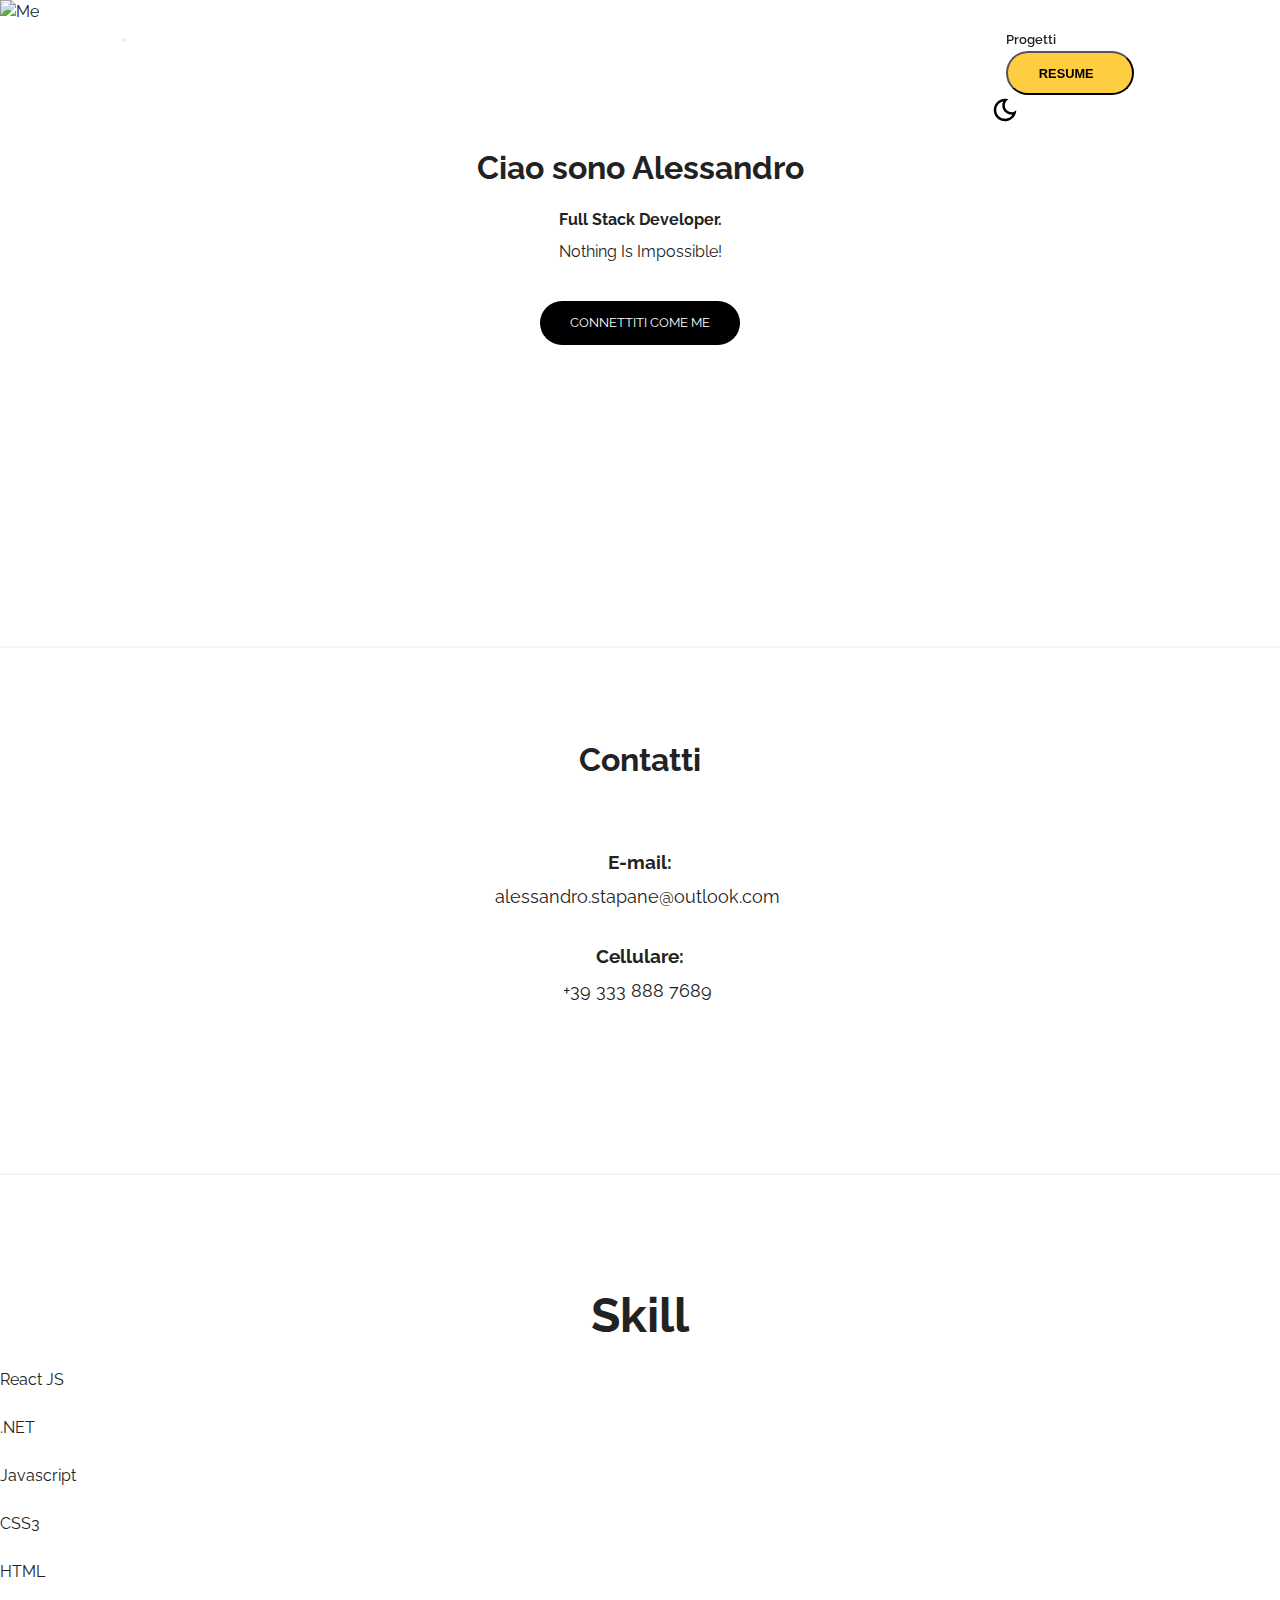
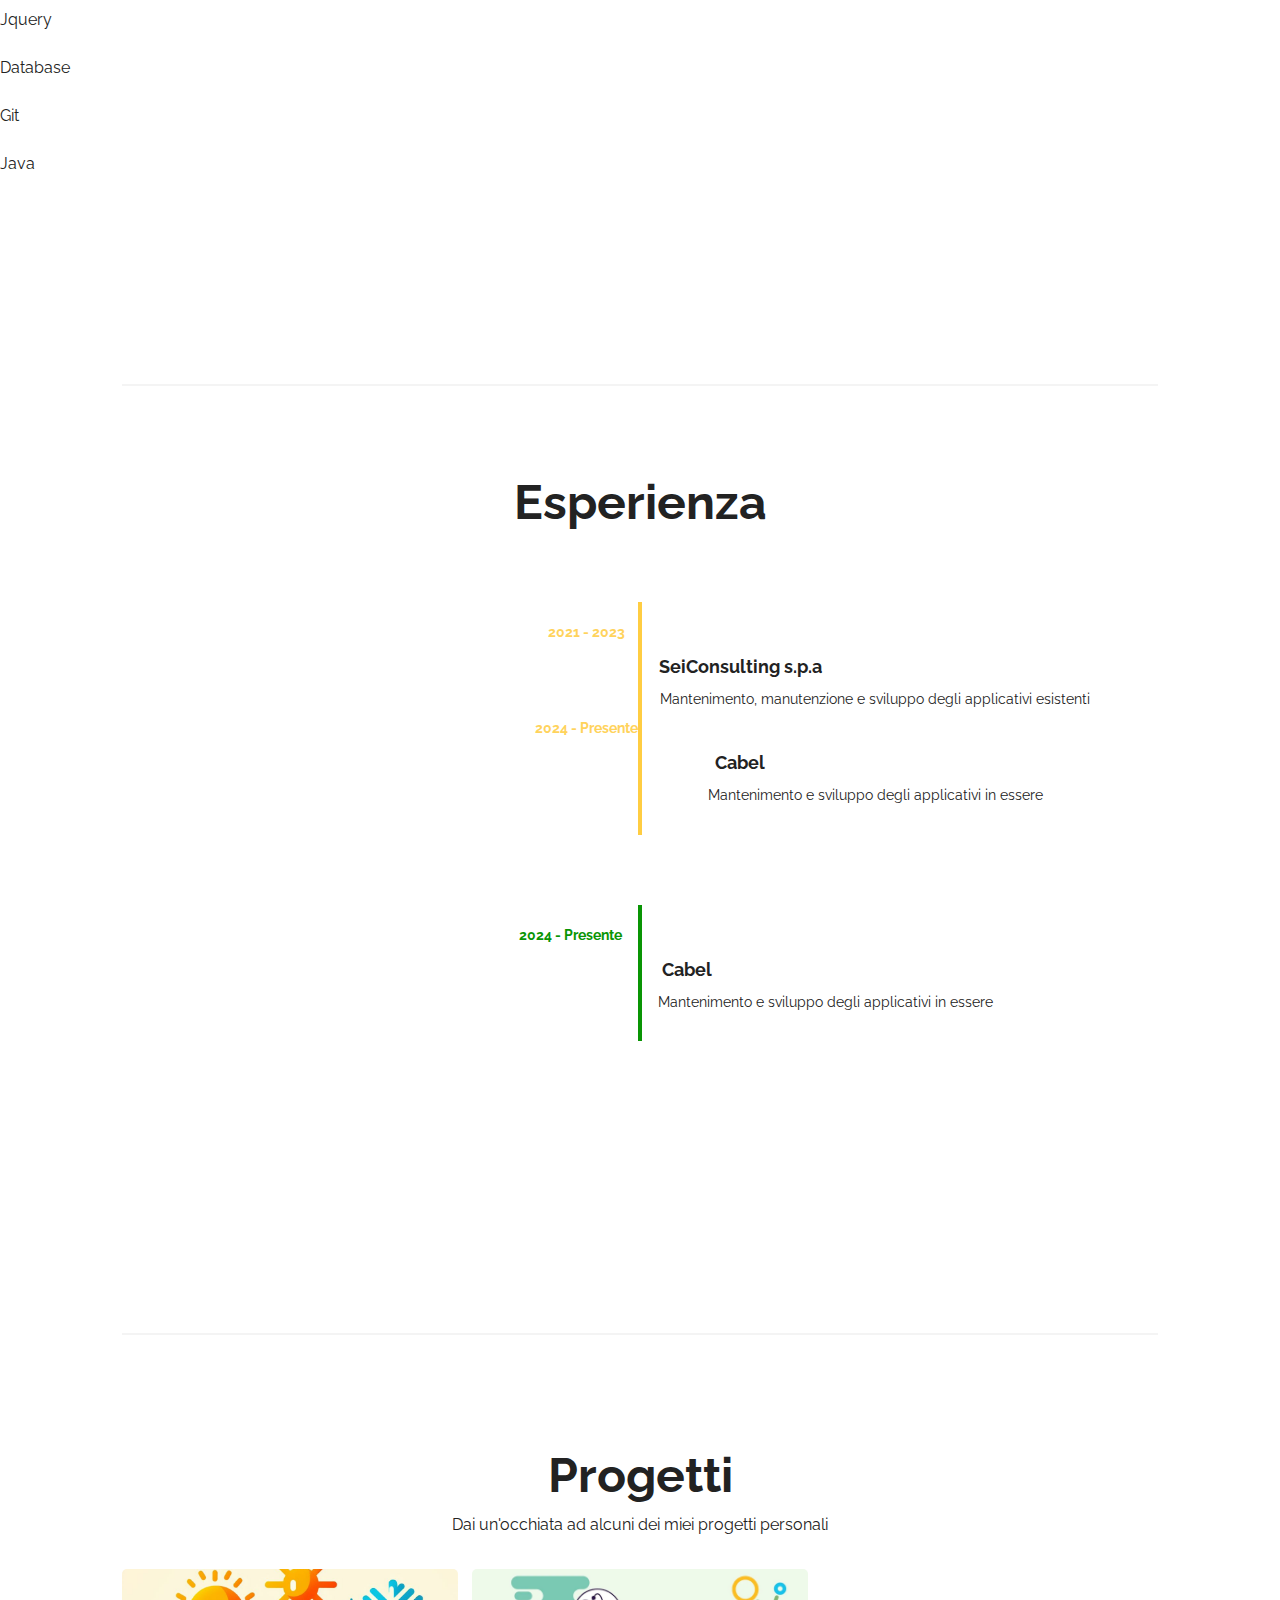
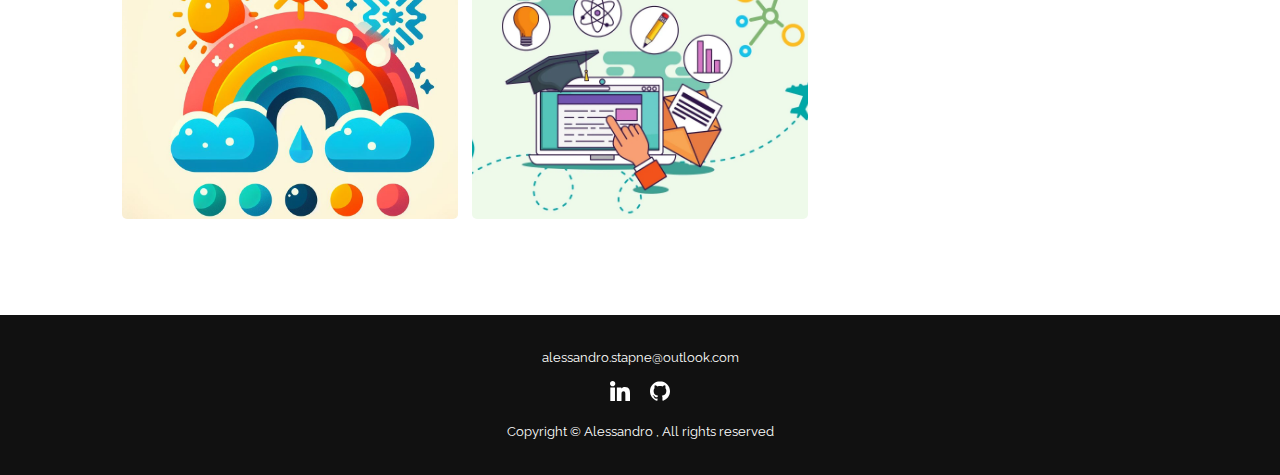
==== commit 399306f4: "." ====
--- a/index.html
+++ b/index.html
@@ -35,8 +35,8 @@
       <nav class="navbar navbar-expand-lg bg-body-tertiary">
         <div class="container">
           <!-- Logo -->
-          <a class="navbar-brand" href="#home">
-            <img src="./src/assets/logo.png" alt="Me" />
+          <a class="navbar" href="#home">
+            <img src="./src/assets/logo.png"  alt="Me" />
           </a>
           <!-- Hamburger menu button -->
           <button class="navbar-toggler" type="button" data-bs-toggle="collapse" data-bs-target="#navbarNav" aria-controls="navbarNav" aria-expanded="false" aria-label="Toggle navigation">
